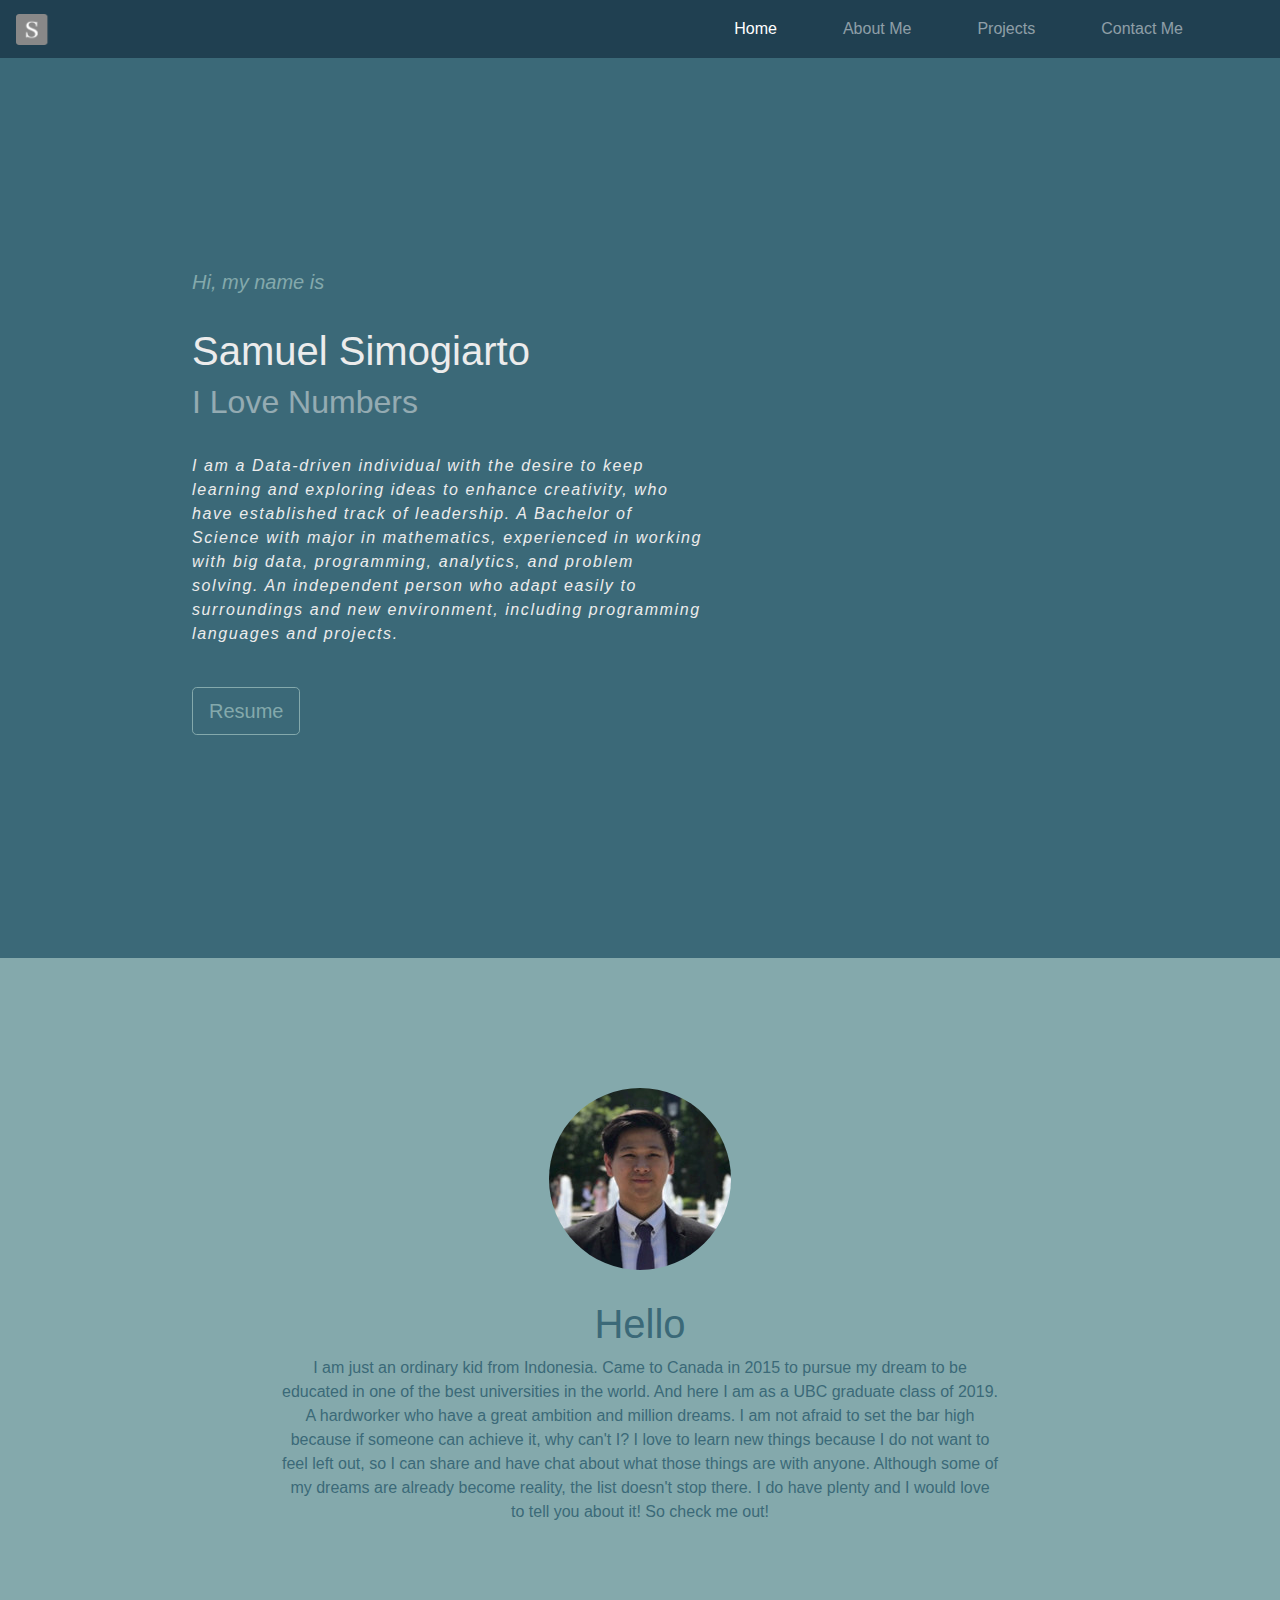
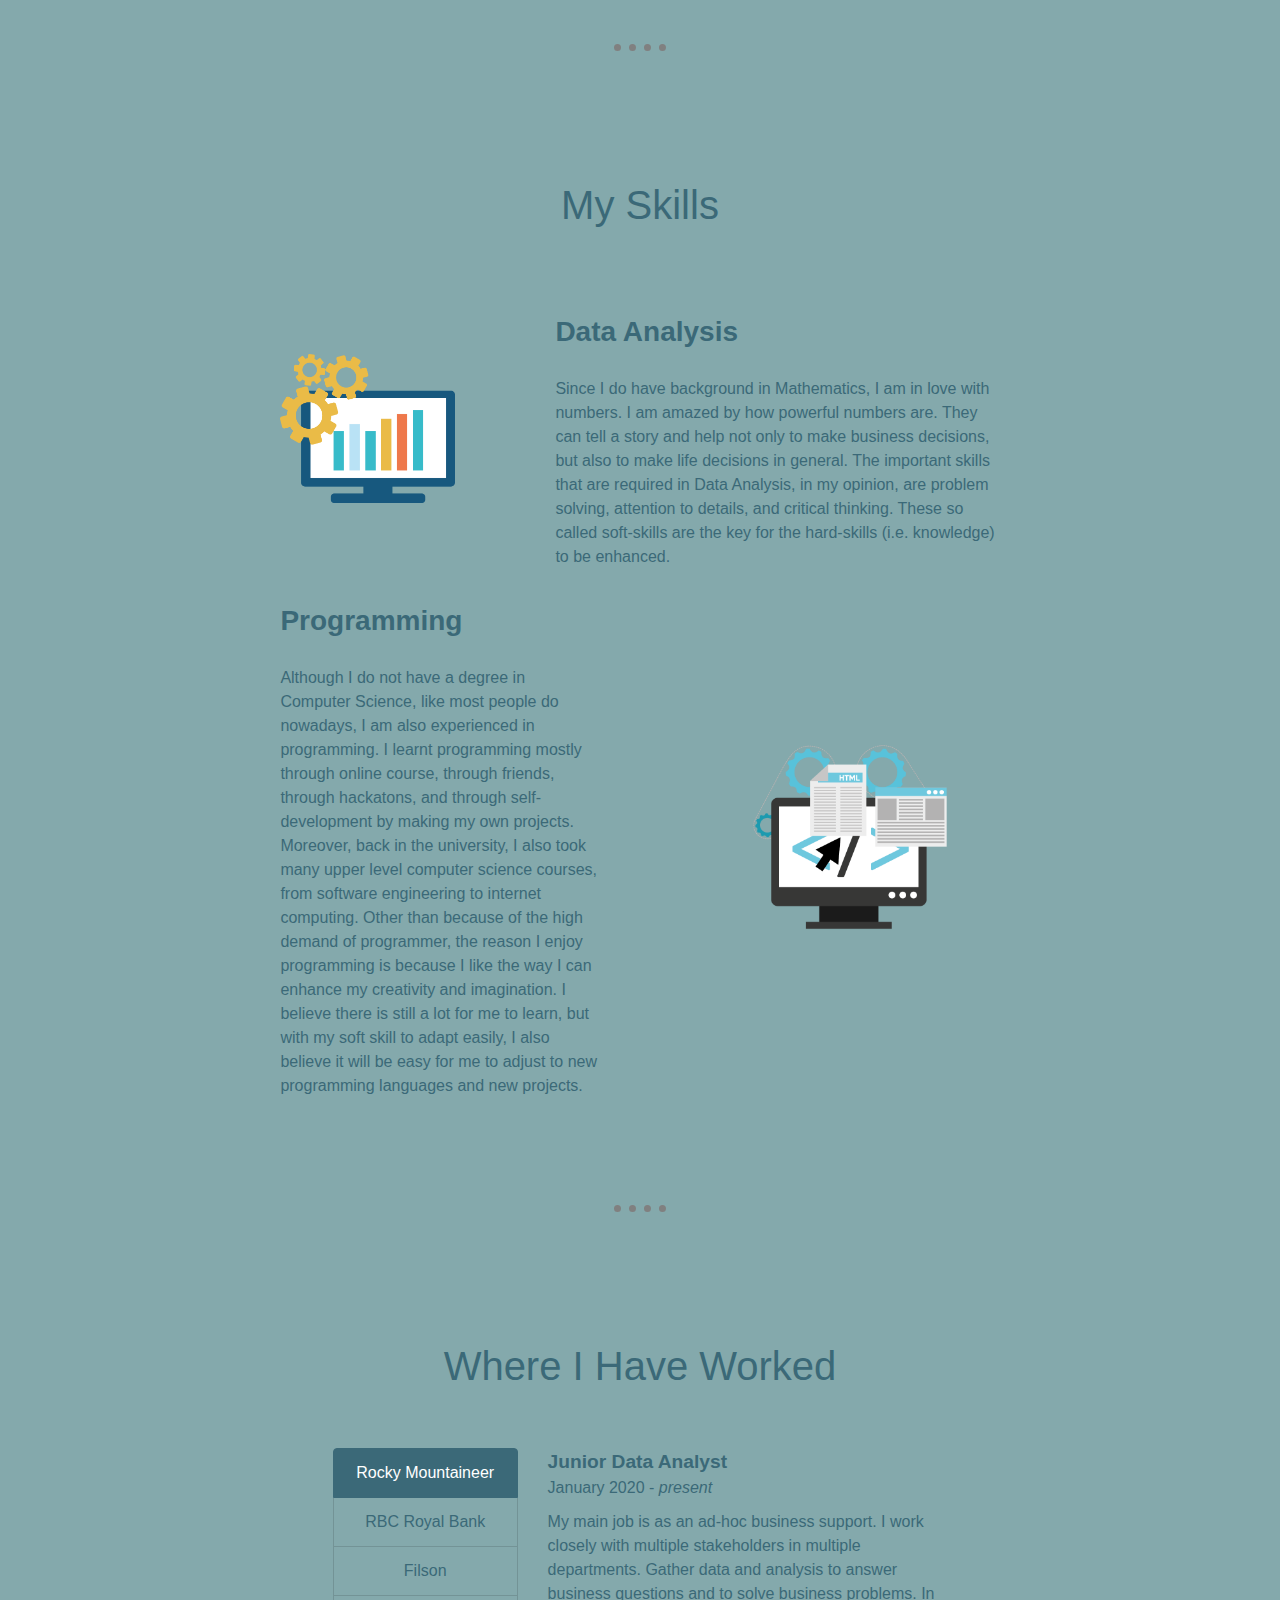
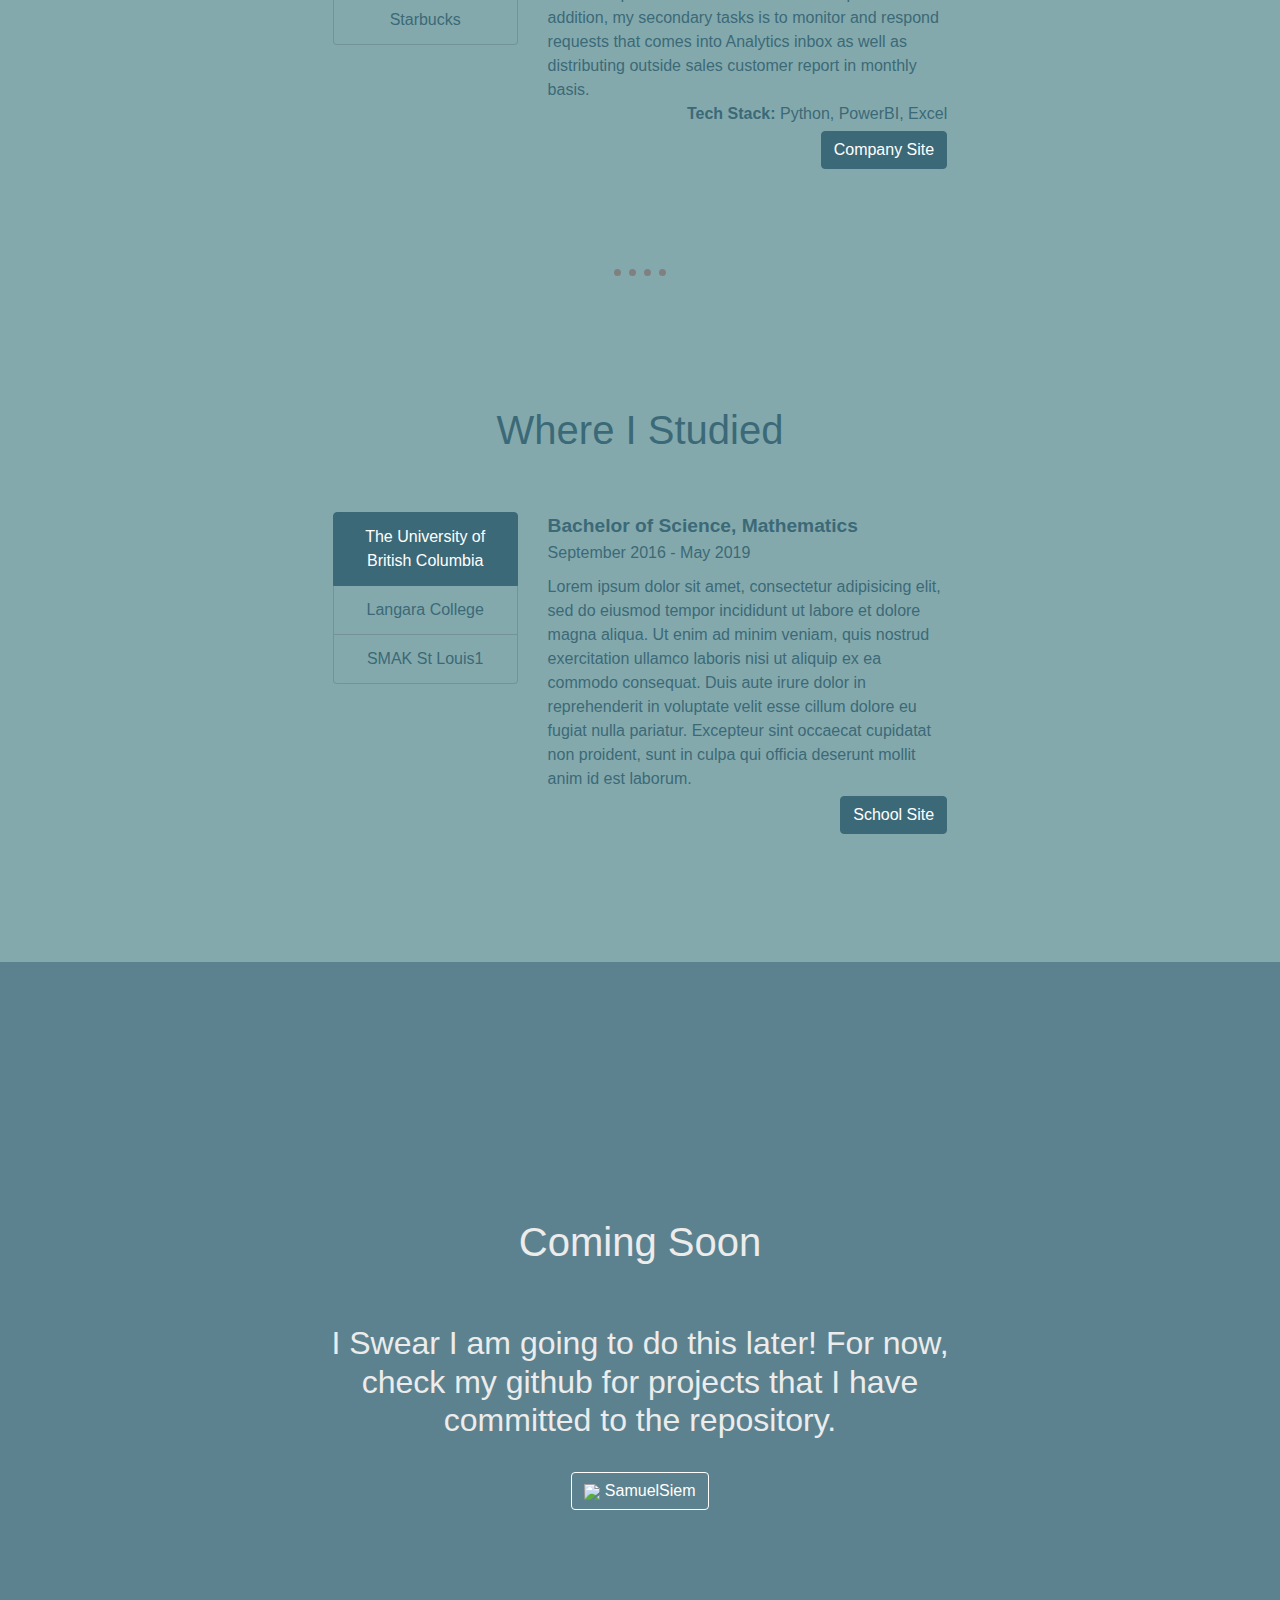
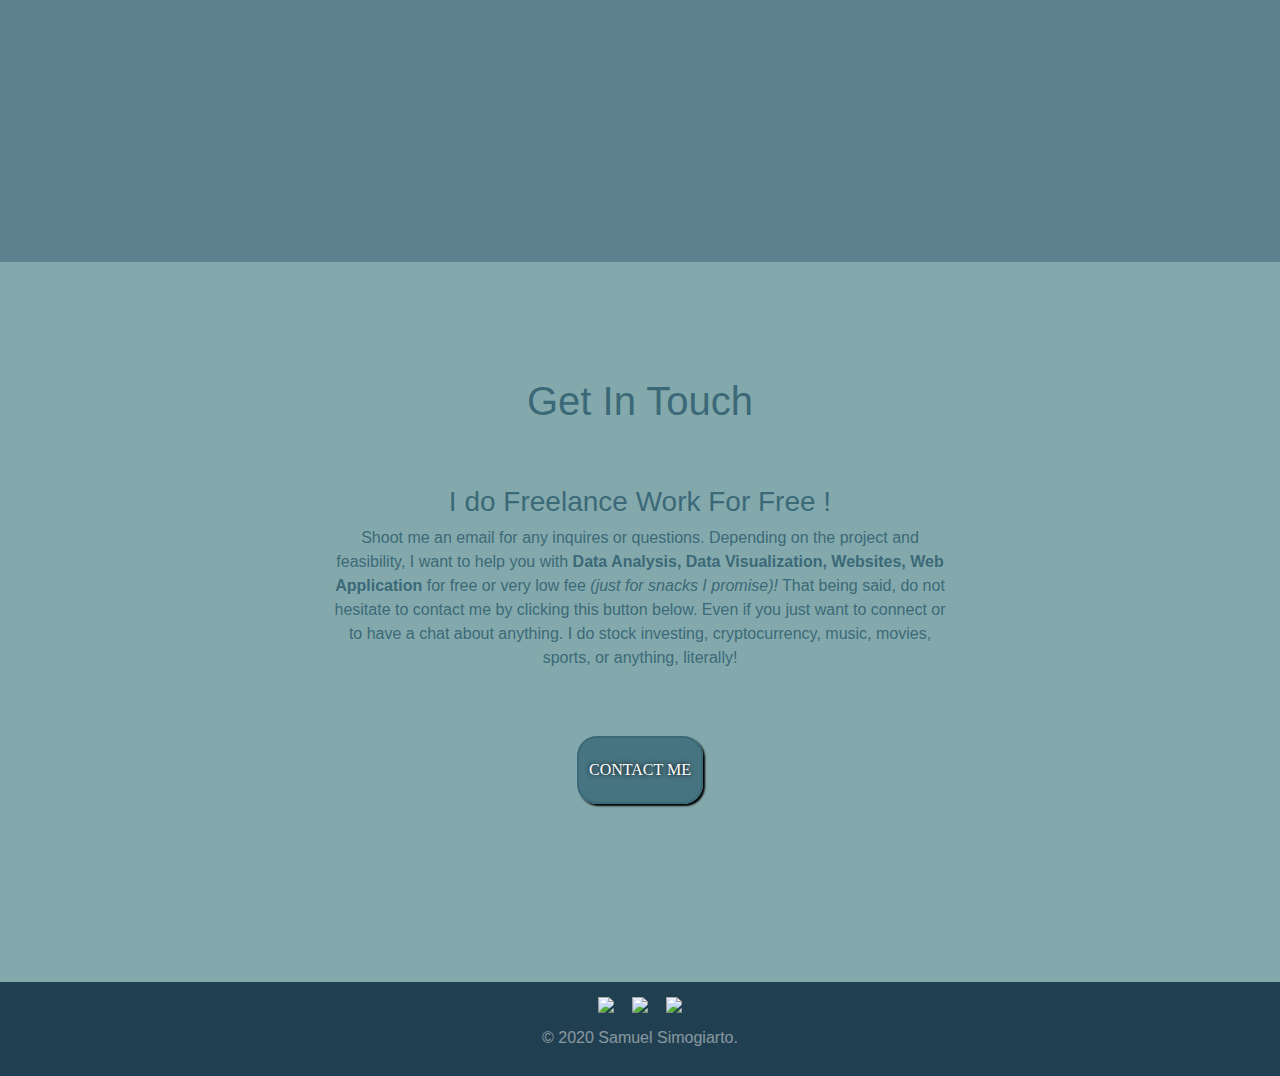
==== index.html @ 20ceb867 "Add files via upload" ====
<!DOCTYPE html>
<html lang="en" dir="ltr">

<head>
  <meta charset="utf-8">
  <title>Samuel Simogiarto</title>
  <link rel="stylesheet" href="https://stackpath.bootstrapcdn.com/bootstrap/4.4.1/css/bootstrap.min.css" integrity="sha384-Vkoo8x4CGsO3+Hhxv8T/Q5PaXtkKtu6ug5TOeNV6gBiFeWPGFN9MuhOf23Q9Ifjh" crossorigin="anonymous">
  <link rel="stylesheet" href="styles.css">

</head>

<body>

  <nav class="nav-custom navbar sticky-top navbar-expand-lg navbar-dark">
    <a class="navbar-brand" href="#">
      <img src="logo-via-logohub.png" width="50" alt="">
    </a>
    <button class="navbar-toggler" type="button" data-toggle="collapse" data-target="#navbarNav" aria-controls="navbarNav" aria-expanded="false" aria-label="Toggle navigation">
      <span class="navbar-toggler-icon"></span>
    </button>
    <div class="directory collapse navbar-collapse" id="navbarNav">
      <ul class="navbar-nav">
        <li class="nav-item active">
          <a class="nav-link" href="#home">Home <span class="sr-only">(current)</span></a>
        </li>
        <li class="nav-item">
          <a class="nav-link" href="#about">About Me</a>
        </li>
        <li class="nav-item">
          <a class="nav-link" href="#project">Projects</a>
        </li>
        <li class="nav-item">
          <a class="nav-link" href="#contact">Contact Me</a>
        </li>
      </ul>
    </div>
  </nav>

  <div class="home-container" id="home">
    <div class="welcome">
      <h5 class="intro">Hi, my name is</h5>
      <h1>Samuel Simogiarto</h1>
      <h2 class="sub-name">I Love Numbers</h2>
      <p class='summary-desc'>I am a Data-driven individual with the desire to keep learning and exploring ideas to enhance creativity, who have established track of leadership. A Bachelor of Science with major in mathematics, experienced in working
        with big data, programming, analytics, and problem solving. An independent person who adapt easily to surroundings and new environment, including programming languages and projects.</p>
      <a href="SamuelResume.pdf" download>
        <button class="btn btn-lg resume" type="button" name="button">Resume</button>
      </a>
    </div>
  </div>

  <div class="about-me" id="about">
    <div class="about-me-desc">
      <img class="profile-pict" src="Samuel Simogiarto.png" alt="profile-picture">
      <h1>Hello</h1>
      <p>I am just an ordinary kid from Indonesia. Came to Canada in 2015 to pursue my dream to be educated in one of the best universities in the world. And here I am as a UBC graduate class of 2019. A hardworker who have a great ambition and
        million dreams. I am not afraid to set the bar high because if someone can achieve it, why can't I? I love to learn new things because I do not want to feel left out, so I can share and have chat about what those things are with anyone. Although some of my dreams are already become reality, the list doesn't stop there. I do have plenty and I would love to tell you about it! So check me out!</p>
    </div>

    <hr>

    <div class="skills">
        <h1 class="skill-title">My Skills</h1>
        <div class="skill-row">
          <table>
            <tbody><tr>
              <td>
                <img class="data-analysis" src="data_analysis.png" alt="data-analysis-icon">
              </td>
              <td>
                <h3>Data Analysis</h3>
                <p class="skill-desc">Since I do have background in Mathematics, I am in love with numbers. I am amazed by how powerful numbers are. They can tell a story and help not only to make business decisions, but also to make life decisions in general. The important skills that are required in Data Analysis, in my opinion, are problem solving, attention to details, and critical thinking. These so called soft-skills are the key for the hard-skills (i.e. knowledge) to be enhanced.</p>
              </td>
            </tr>
          </tbody></table>
        </div>
        <div class="skill-row">
          <table>
            <tbody><tr>
              <td>
                <h3>Programming</h3>
                <p class="skill-desc">Although I do not have a degree in Computer Science, like most people do nowadays, I am also experienced in programming. I learnt programming mostly through online course, through friends, through hackatons, and through self-development by making my own projects. Moreover, back in the university, I also took many upper level computer science courses, from software engineering to internet computing. Other than because of the high demand of programmer, the reason I enjoy programming is because I like the way I can enhance my creativity and imagination. I believe there is still a lot for me to learn, but with my soft skill to adapt easily, I also believe it will be easy for me to adjust to new programming languages and new projects.</p>
              </td>
              <td>
                <img class="programming" src="programming.png" alt="programming-picture">
              </td>
            </tr>
          </tbody></table>
        </div>
      </div>


    <hr>

    <!-- work -->
    <h1 class="skill-title">Where I Have Worked</h1>
    <div class="row row-work">
      <div class="col-4">
        <div class="list-group" id="list-tab" role="tablist">
          <a class="list-bg list-group-item list-group-item-action active" id="list-home-list" data-toggle="list" href="#list-home" role="tab" aria-controls="home">Rocky Mountaineer</a>
          <a class="list-bg list-group-item list-group-item-action" id="list-profile-list" data-toggle="list" href="#list-profile" role="tab" aria-controls="profile">RBC Royal Bank</a>
          <a class="list-bg list-group-item list-group-item-action" id="list-messages-list" data-toggle="list" href="#list-messages" role="tab" aria-controls="messages">Filson</a>
          <a class="list-bg list-group-item list-group-item-action" id="list-settings-list" data-toggle="list" href="#list-settings" role="tab" aria-controls="settings">Starbucks</a>
        </div>
      </div>
      <div class="col-8">
        <div class="tab-content" id="nav-tabContent">
          <div class="tab-pane fade show active" id="list-home" role="tabpanel" aria-labelledby="list-home-list">
            <p class="job-title">Junior Data Analyst</p>
            <p class="time">January 2020 - <em>present</em></p>
            <p class="job-desc">My main job is as an ad-hoc business support. I work closely with multiple stakeholders in multiple departments. Gather data and analysis to answer business questions and to solve business problems. In addition, my secondary tasks is
              to monitor and respond requests that comes into Analytics inbox as well as distributing outside sales customer report in monthly basis.</p>
            <p class="tech tech-work"><strong>Tech Stack:</strong> Python, PowerBI, Excel
              <br>
              <a href="https://www.rockymountaineer.com"> <button class="btn btn-info" type="button" name="button">Company Site</button> </a>
            </p>
          </div>
          <div class="tab-pane fade" id="list-profile" role="tabpanel" aria-labelledby="list-profile-list">
            <p class="job-title">Personal & Commercial Banking Cards Advisor</p>
            <p class="time">September 2019 - January 2020</p>
            <p class="job-desc">As a first point of contact, give an amazing customer service and a become a critical thinking problem solver. While maintaining AHT (Average Handling Time), assist clients prioritizing <em>5 RBC Core Values</em> in order to increase
              LTR (Likely To Recommend) above target.</p>
            <p class="tech tech-work"><strong>Tech Stack:</strong> Excel, Sales Platform, CCSA
              <br>
              <a href="https://www.rbc.com"> <button class="btn btn-info" type="button" name="button">Company Site</button> </a>
            </p>
          </div>
          <div class="tab-pane fade" id="list-messages" role="tabpanel" aria-labelledby="list-messages-list">
            <p class="job-title">Sales Associate</p>
            <p class="time">January 2018 - April 2020</p>
            <p class="job-desc">As a part-time, responsible to provide customer service to every guests that come to the store that is located in the heart of Gastown. Pro-actively introduce the brand and telling story regarding the history while taking sales, handling cashier, and maintaining the look of store's floor & inventory. Using <em>Salesforce</em> to maintain relationship with the guests in more personal matter and submit cases and requests.</p>
            <p class="tech tech-work"><strong>Tech Stack:</strong> Salesforce, Vend
              <br>
              <a href="https://www.filson.com"> <button class="btn btn-info" type="button" name="button">Company Site</button> </a>
            </p>
          </div>
          <div class="tab-pane fade" id="list-settings" role="tabpanel" aria-labelledby="list-settings-list">
            <p class="job-title">Barista</p>
            <p class="time">June 2016 - April 2017</p>
            <p class="job-desc">Located in a busy district near Vancouver General Hospital, this starbucks location is one of the busiest Starbucks in the city. I was offered a supervisor position after only 3 months in the job as a part-time barista. However, due to the schedule that do no align with my school's timetable, I had to turn down the offer. The main takeaway is to be able to multitask and work under durress. As well as providing the best customer experience and maintain relationship to regular customers.</p>
            <p class="tech tech-work">
              <a href="https://www.starbucks.ca"> <button class="btn btn-info" type="button" name="button">Company Site</button> </a>
            </p>
          </div>
        </div>
      </div>
    </div>

    <hr>

    <!-- school -->
    <h1 class="skill-title">Where I Studied</h1>
    <div class="row row-work">
      <div class="col-4">
        <div class="list-group" id="list-tab2" role="tablist">
          <a class="list-bg list-group-item list-group-item-action active" id="list-home-list2" data-toggle="list" href="#list-home2" role="tab" aria-controls="home">The University of British Columbia</a>
          <a class="list-bg list-group-item list-group-item-action" id="list-profile-list" data-toggle="list" href="#list-profile2" role="tab" aria-controls="profile">Langara College</a>
          <a class="list-bg list-group-item list-group-item-action" id="list-settings-list" data-toggle="list" href="#list-settings2" role="tab" aria-controls="settings">SMAK St Louis1</a>
        </div>
      </div>
      <div class="col-8">
        <div class="tab-content" id="nav-tabContent2">
          <div class="tab-pane fade show active" id="list-home2" role="tabpanel" aria-labelledby="list-home-list">
            <p class="job-title">Bachelor of Science, Mathematics</p>
            <p class="time">September 2016 - May 2019</p>
            <p class="job-desc">Lorem ipsum dolor sit amet, consectetur adipisicing elit, sed do eiusmod tempor incididunt ut labore et dolore magna aliqua. Ut enim ad minim veniam, quis nostrud exercitation ullamco laboris nisi ut aliquip ex ea commodo consequat. Duis aute irure dolor in reprehenderit in voluptate velit esse cillum dolore eu fugiat nulla pariatur. Excepteur sint occaecat cupidatat non proident, sunt in culpa qui officia deserunt mollit anim id est laborum.</p>
            <p class="tech tech-work">
              <a href="https://www.ubc.ca"> <button class="btn btn-info" type="button" name="button">School Site</button> </a>
            </p>
          </div>
          <div class="tab-pane fade" id="list-profile2" role="tabpanel" aria-labelledby="list-profile-list">
            <p class="job-title">Associate of Science Program</p>
            <p class="time">August 2015 - August 2016</p>
            <p class="job-desc">Lorem ipsum dolor sit amet, consectetur adipisicing elit, sed do eiusmod tempor incididunt ut labore et dolore magna aliqua. Ut enim ad minim veniam, quis nostrud exercitation ullamco laboris nisi ut aliquip ex ea commodo consequat. Duis aute irure dolor in reprehenderit in voluptate velit esse cillum dolore eu fugiat nulla pariatur. Excepteur sint occaecat cupidatat non proident, sunt in culpa qui officia deserunt mollit anim id est laborum.</p>
            <p class="tech tech-work">
              <a href="https://www.langara.ca"> <button class="btn btn-info" type="button" name="button">School Site</button> </a>
            </p>
          </div>
          <div class="tab-pane fade" id="list-settings2" role="tabpanel" aria-labelledby="list-settings-list">
            <p class="job-title">High School Diploma</p>
            <p class="time">July 2012 - May 2015</p>
            <p class="job-desc">Lorem ipsum dolor sit amet, consectetur adipisicing elit, sed do eiusmod tempor incididunt ut labore et dolore magna aliqua. Ut enim ad minim veniam, quis nostrud exercitation ullamco laboris nisi ut aliquip ex ea commodo consequat. Duis aute irure dolor in reprehenderit in voluptate velit esse cillum dolore eu fugiat nulla pariatur. Excepteur sint occaecat cupidatat non proident, sunt in culpa qui officia deserunt mollit anim id est laborum.</p>
            <p class="tech tech-work">
              <a href="https://smakstlouis1sby.sch.id/"> <button class="btn btn-info" type="button" name="button">School Site</button> </a>
            </p>
          </div>
        </div>
      </div>
    </div>
  </div>

  <div class="project" id="project">
    <div class="excuse">
      <h1>Coming Soon</h1>
      <h2>I Swear I am going to do this later! For now, check my github for projects that I have committed to the repository.</h2>
      <a href="https://www.github.com/SamuelSiem"><button class="btn btn-large resume"><img src="https://img.icons8.com/doodle/48/000000/github--v1.png" /> SamuelSiem</button></a>
    </div>
  </div>

  <div class="contact" id="contact">
    <h1>Get In Touch</h1>
    <h3>I do Freelance Work For Free !</h3>
    <p>Shoot me an email for any inquires or questions. Depending on the project and feasibility, I want to help you with <strong>Data Analysis, Data Visualization, Websites, Web Application</strong> for free or very low fee <em>(just for snacks I promise)!</em> That being said, do not hesitate to contact me by clicking this button below. Even if you just want to connect or to have a chat about anything. I do stock investing, cryptocurrency, music, movies, sports, or anything, literally!</p>
    <a href="mailto:samuelsimogiarto@icloud.com">CONTACT ME</a>
  </div>

  <div class="bottom-container">
    <a class="footer-link" href="https://www.linkedin.com/in/SamuelSimogiarto"><img src="https://img.icons8.com/doodle/48/000000/linkedin-circled.png" /></a>
    <a class="footer-link" href="https://github.com/SamuelSiem"><img src="https://img.icons8.com/doodle/48/000000/github--v1.png" /></a>
    <a class="footer-link" href="https://www.facebook.com/Samuel.Simogiarto.11"><img src="https://img.icons8.com/doodle/48/000000/facebook-new.png" /></a>

    <p class="copyright">© 2020 Samuel Simogiarto.</p>
  </div>

  <script src="https://code.jquery.com/jquery-3.2.1.min.js"></script>
  <script type="text/javascript" src="nav.js"></script>
  <script src="https://cdn.jsdelivr.net/npm/popper.js@1.16.0/dist/umd/popper.min.js" integrity="sha384-Q6E9RHvbIyZFJoft+2mJbHaEWldlvI9IOYy5n3zV9zzTtmI3UksdQRVvoxMfooAo" crossorigin="anonymous"></script>
  <script src="https://stackpath.bootstrapcdn.com/bootstrap/4.4.1/js/bootstrap.min.js" integrity="sha384-wfSDF2E50Y2D1uUdj0O3uMBJnjuUD4Ih7YwaYd1iqfktj0Uod8GCExl3Og8ifwB6" crossorigin="anonymous"></script>

</body>


</html>
---- styles.css ----
h1, h2, h3, h4, h5, p {
  color: #ececec;
}

td {
  text-align: left;
  padding: 0 50px 0 50px;
}

hr {
    border-color: grey;
    border-style: none;
    border-top-style: dotted;
    border-width: 7px;
    width: 5%;
    margin: 100px auto;
}

.home-container {
  background-color: #3b6978;
  width: 100vw;
  height: 100vh;
}

.nav-custom {
  background-color: #204051;
  width: 100vw;
}

.directory {
  position: absolute;
  right: 5%;
}

.nav-item {
  padding: 0 25px;
}

.welcome {
  text-align: left;
  width: 40%;
  position: absolute;
  left: 15%;
  top: 30%;
}

.sub-name {
  opacity: 50%;
}

.summary-desc {
  padding-top: 25px;
  font-style: italic;
  letter-spacing: 0.1rem;
}

.intro {
  padding-bottom: 25px;
  font-style: italic;
  color: #84a9ac;
}

.resume {
  margin-top: 25px;
  color: #84a9ac;
  background-color: transparent;
  background-image: none;
  border-color: #84a9ac;
}

.resume:hover {
  background-color: #84a9ac;
  color: #3b6978;
}

/* about me section */
.about-me {
  background-color: #84a9ac;
  width: 100vw;
  text-align: center;
  padding: 10%;
  padding-top: 100px;
  color: #3b6978;
}

.about-me h1 {
  padding-top: 30px;
  color: #3b6978;
}


.about-me h4 {
  padding-bottom: 30px;
  color: #3b6978;
  text-decoration: underline;
}

.about-me p {
  color: #3b6978;
  width: 70%;
  margin: 0 auto;
}

.about-me-desc {
  padding-top: 30px;
  padding-bottom: 20px;
}

.about-me .job-desc{
  width: 100%;
}

/* skills */

.about-me .skills {
    margin: 50px auto;
}

.about-me .skills h3{
  color:#3b6978;
  display:block;
  margin-block-start: 1em;
    margin-block-end: 1em;
    margin-inline-start: 0px;
    margin-inline-end: 0px;
    font-weight: bold;
}

.about-me .skill-title{
  padding-bottom: 50px;
}

.about-me .skill-row {
    display: inline-block;
    margin: 0 10% 0 10%;
}

.about-me .skill-desc {
    text-align: left;
    padding: 0;
    width: 100%;
    color: #3b6978;
}

.data-analysis {
    width: 175px;
    display: inline-block;
}

.programming {
    width: 300px;
    display: inline-block;
}

/* experiences */

.row-work {
  text-align: left;
  padding-left: 20%;
  padding-right: 20%;
}

.list-bg {
  background-color: transparent;
  color: #3b6978;
  text-align: center;
}

.list-bg:hover {
  background-color: #cae8d5;
  color: #3b6978;
}

.list-group-item.active {
  color: white;
  background-color: #3b6978;
  border-color: #3b6978;
}

.tab-pane {
  color: #3b6978;
}

.about-me .time {
  font-weight: 500;
  margin-bottom: 10px;
    width: 100%;
}

.about-me .job-title{
  font-size: 1.2rem;
  font-weight: 900;
  margin-bottom: 0;
  width: 100%;
}

.about-me .tech-work {
  text-align: right;
  line-height: 1.5rem;
  width: 100%;
}


.about-me .tech button {
  color: white;
  background-color: #3b6978;
  border-color: #3b6978;
  margin-top: 5px;
}

/* projects section */
.project {
  height: 100vh;
  width: 100vw;
  background-color: #3b6978d4;
  text-align: center;
}

.excuse{
  padding-top:20%;
  width: 50%;
  margin: auto;
}

.excuse h1{
  padding-bottom: 50px;
}

.excuse button{
  color: white;
  border-color:white;
}

.excuse button:hover{
  border-color: #84a9ac;
}

/* contact-me */
.contact {
  background-color: #84a9ac;
  width: 100vw;
  height: 80vh;
  text-align: center;
  padding: 9% 10% 10% 10%;
  margin: auto;
}

.contact h1 {
  color: #3b6978;
  padding-bottom: 5%;
}

.contact h3 {
  color: #3b6978;
}

.contact p {
  color: #3b6978;
  padding-left: 20%;
  padding-right: 20%;
}

.contact a {
  background: #3b6978d4;
  border-radius: 20px;
  color: #FFFFFF;
  font-family: 'Press Start 2P', cursive;
  padding: 20px 10px 20px 10px;
  box-shadow: 2px 2px 2px 0 #000000;
  text-shadow: 0 0 5px #000000;
  border: solid #3b6978 2px;
  text-decoration: none;
  display: inline-block;
  cursor: pointer;
  text-align: center;
  margin-top: 50px;
}

.contact a:hover {
  border: solid #204051 1px;
  background: #204051;
  border-radius: 20px;
  text-decoration: none;
  color: white;
}

/* footer */
.bottom-container {
  background-color: #204051;
  padding-top: 10px;
  padding-bottom: 10px;
  text-align: center;
  width: 100vw;
}

.footer-link {
  margin: 0 7px;
}

.copyright{
  padding-top: 10px;
  opacity: 50%;
}
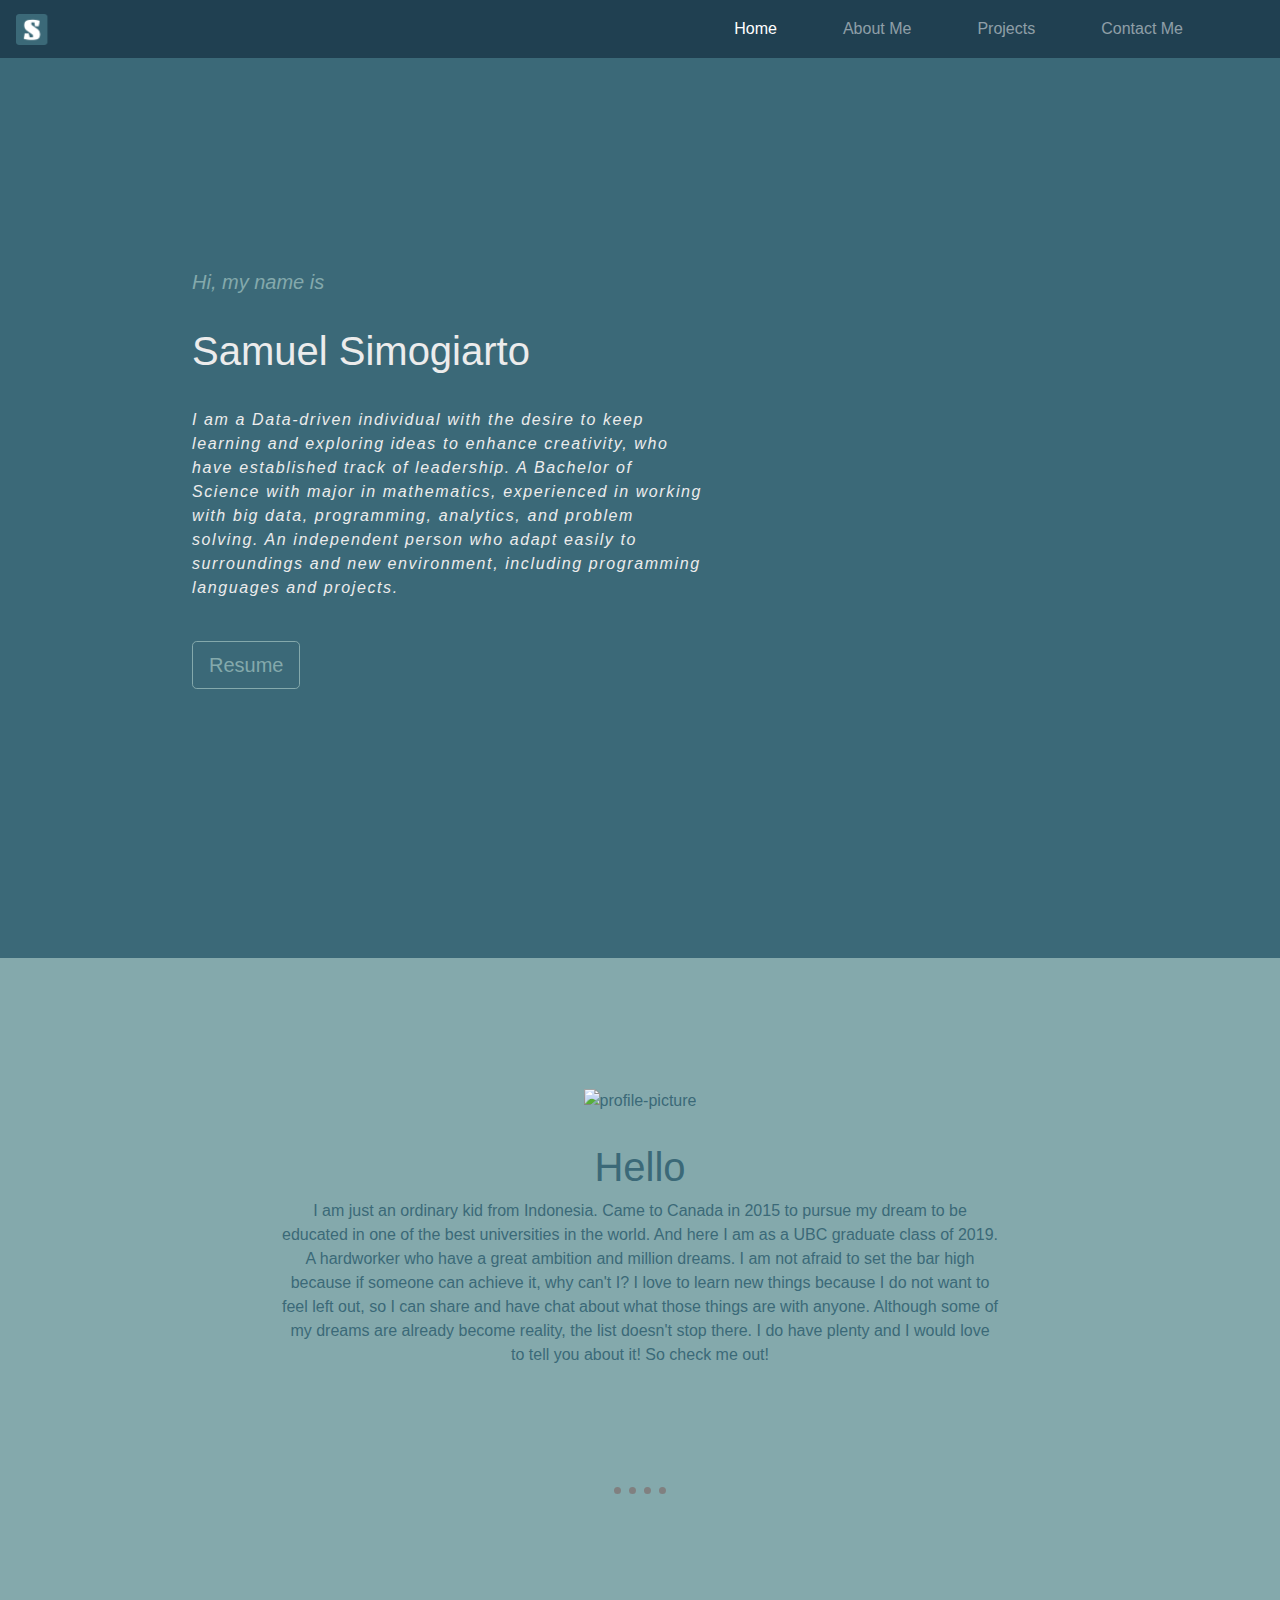
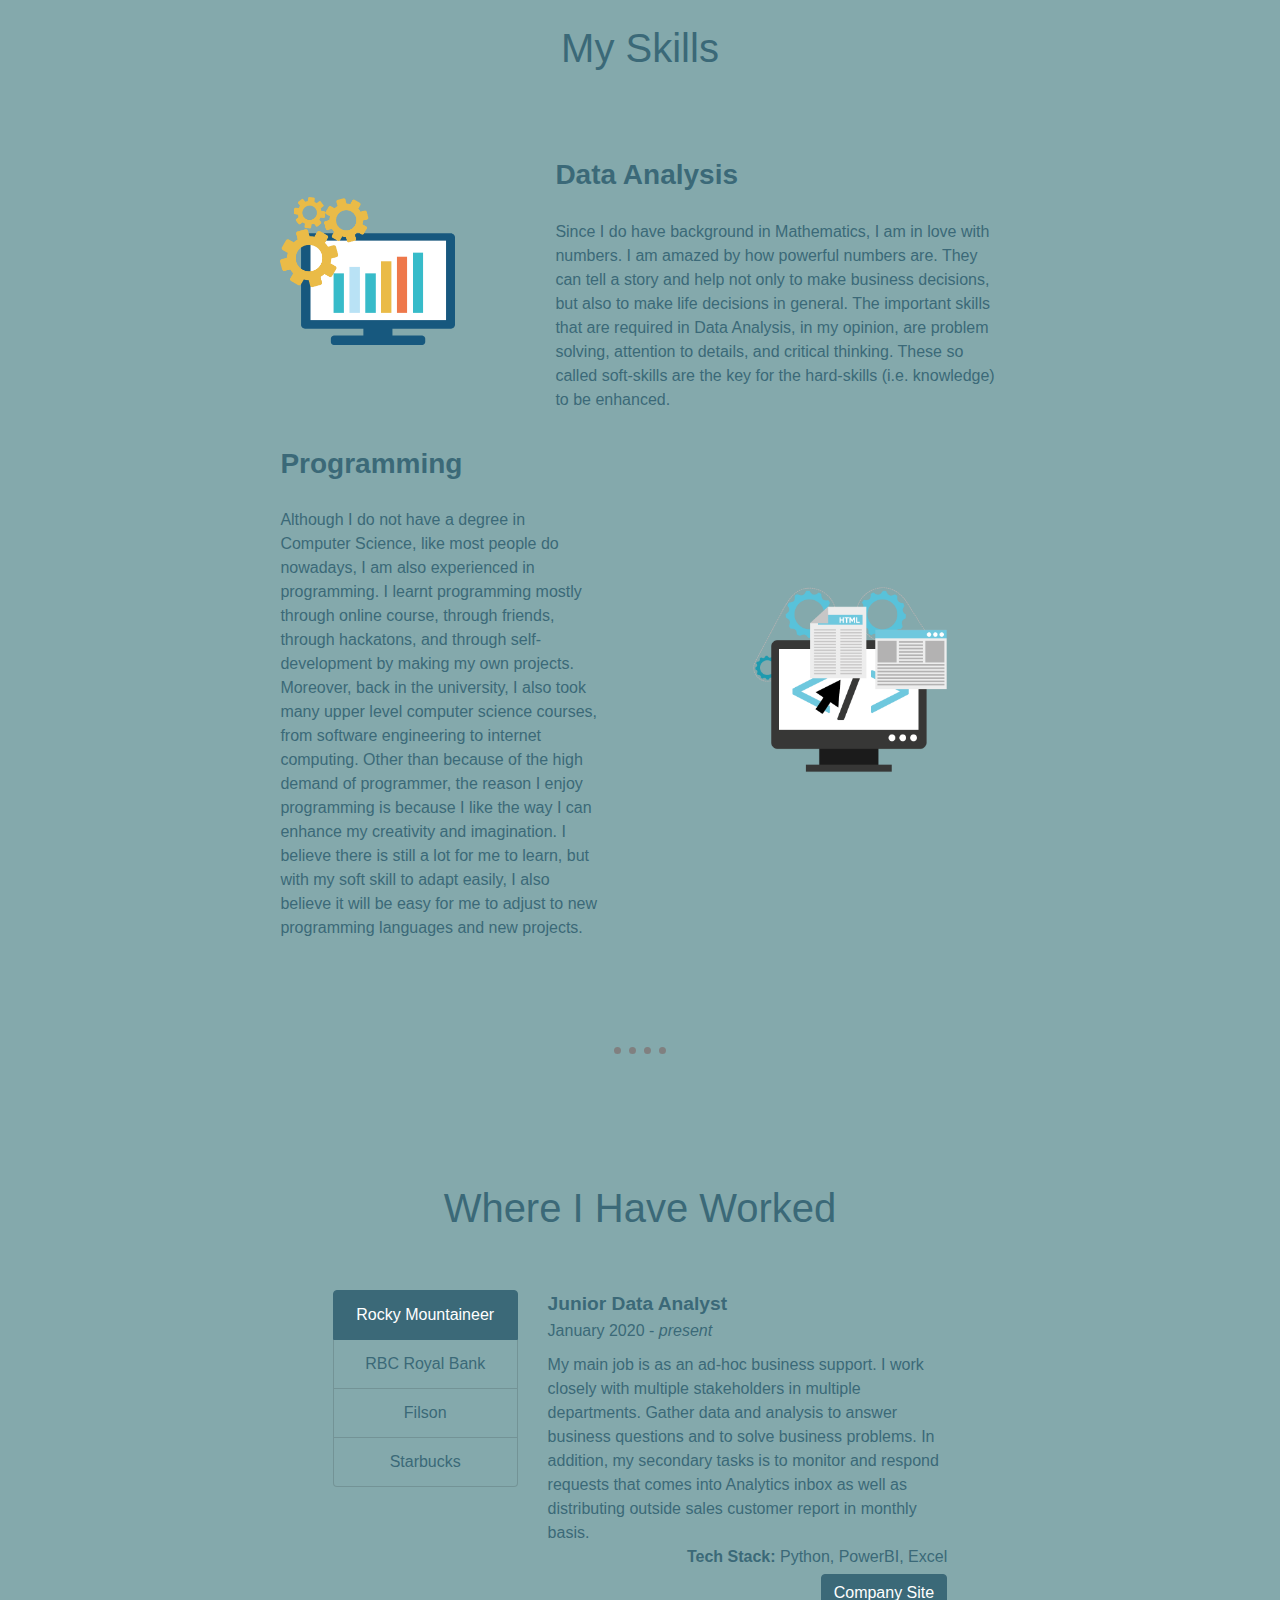
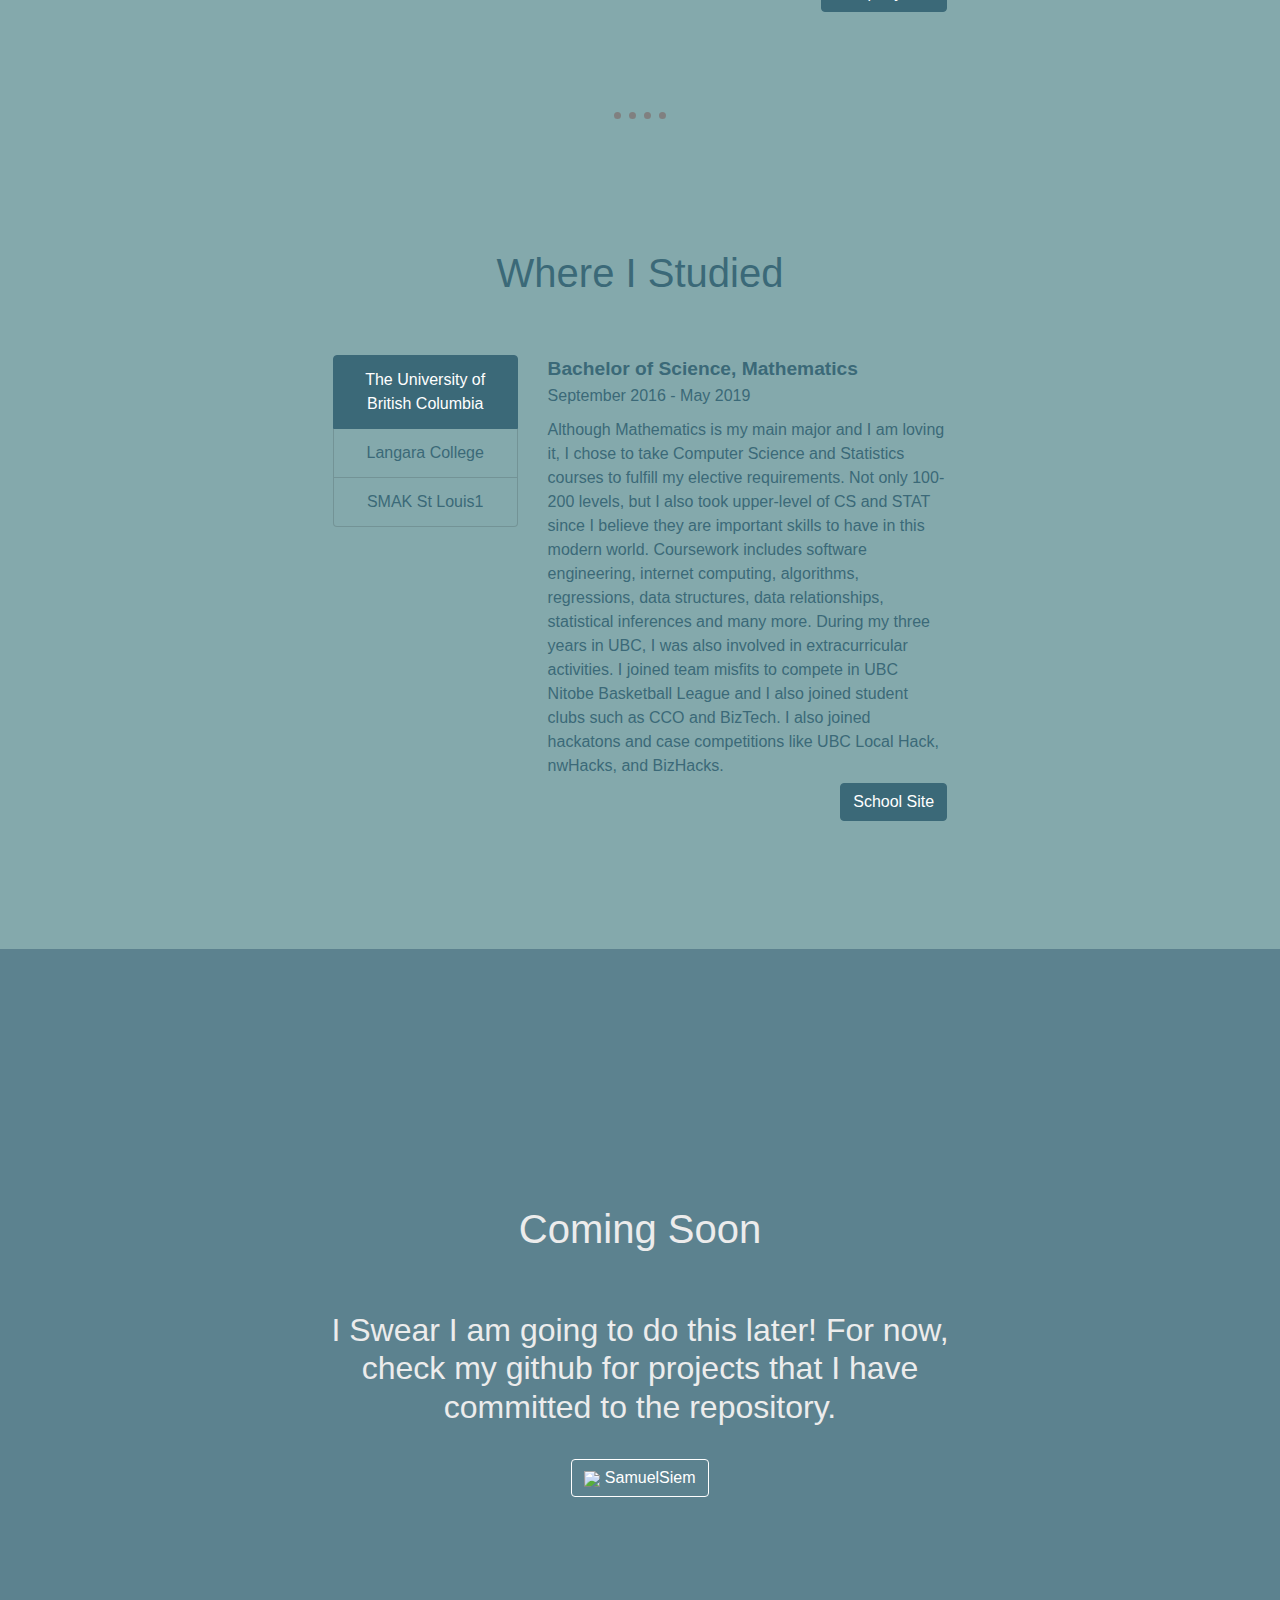
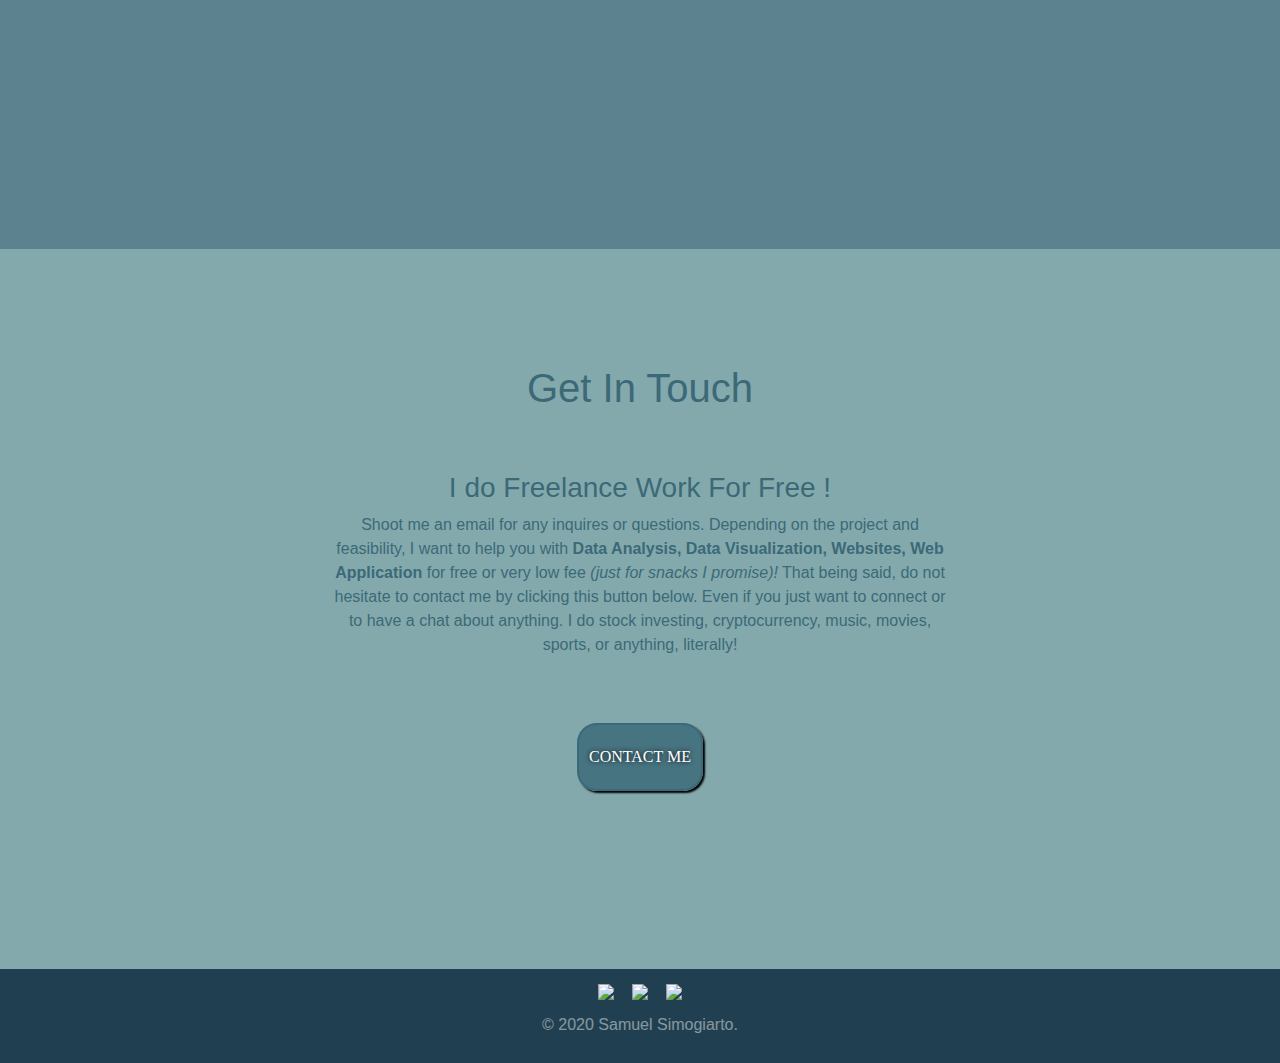
==== commit be289f3f: "update school desc, image, font" ====
--- a/index.html
+++ b/index.html
@@ -5,6 +5,7 @@
   <meta charset="utf-8">
   <title>Samuel Simogiarto</title>
   <link rel="stylesheet" href="https://stackpath.bootstrapcdn.com/bootstrap/4.4.1/css/bootstrap.min.css" integrity="sha384-Vkoo8x4CGsO3+Hhxv8T/Q5PaXtkKtu6ug5TOeNV6gBiFeWPGFN9MuhOf23Q9Ifjh" crossorigin="anonymous">
+  <link href="https://fonts.googleapis.com/css?family=Oleo+Script&display=swap" rel="stylesheet">
   <link rel="stylesheet" href="styles.css">
 
 </head>
@@ -40,7 +41,7 @@
     <div class="welcome">
       <h5 class="intro">Hi, my name is</h5>
       <h1>Samuel Simogiarto</h1>
-      <h2 class="sub-name">I Love Numbers</h2>
+      <!-- <h2 class="sub-name">I Love Numbers</h2> -->
       <p class='summary-desc'>I am a Data-driven individual with the desire to keep learning and exploring ideas to enhance creativity, who have established track of leadership. A Bachelor of Science with major in mathematics, experienced in working
         with big data, programming, analytics, and problem solving. An independent person who adapt easily to surroundings and new environment, including programming languages and projects.</p>
       <a href="SamuelResume.pdf" download>
@@ -51,7 +52,7 @@
 
   <div class="about-me" id="about">
     <div class="about-me-desc">
-      <img class="profile-pict" src="Samuel Simogiarto.png" alt="profile-picture">
+      <img class="profile-pict" src="Samuel_Simogiarto.png" width=20% alt="profile-picture">
       <h1>Hello</h1>
       <p>I am just an ordinary kid from Indonesia. Came to Canada in 2015 to pursue my dream to be educated in one of the best universities in the world. And here I am as a UBC graduate class of 2019. A hardworker who have a great ambition and
         million dreams. I am not afraid to set the bar high because if someone can achieve it, why can't I? I love to learn new things because I do not want to feel left out, so I can share and have chat about what those things are with anyone. Although some of my dreams are already become reality, the list doesn't stop there. I do have plenty and I would love to tell you about it! So check me out!</p>
@@ -163,7 +164,7 @@
           <div class="tab-pane fade show active" id="list-home2" role="tabpanel" aria-labelledby="list-home-list">
             <p class="job-title">Bachelor of Science, Mathematics</p>
             <p class="time">September 2016 - May 2019</p>
-            <p class="job-desc">Lorem ipsum dolor sit amet, consectetur adipisicing elit, sed do eiusmod tempor incididunt ut labore et dolore magna aliqua. Ut enim ad minim veniam, quis nostrud exercitation ullamco laboris nisi ut aliquip ex ea commodo consequat. Duis aute irure dolor in reprehenderit in voluptate velit esse cillum dolore eu fugiat nulla pariatur. Excepteur sint occaecat cupidatat non proident, sunt in culpa qui officia deserunt mollit anim id est laborum.</p>
+            <p class="job-desc">Although Mathematics is my main major and I am loving it, I chose to take Computer Science and Statistics courses to fulfill my elective requirements. Not only 100-200 levels, but I also took upper-level of CS and STAT since I believe they are important skills to have in this modern world. Coursework includes software engineering, internet computing, algorithms, regressions, data structures, data relationships, statistical inferences and many more. During my three years in UBC, I was also involved in extracurricular activities. I joined team misfits to compete in UBC Nitobe Basketball League and I also joined student clubs such as CCO and BizTech. I also joined hackatons and case competitions like UBC Local Hack, nwHacks, and BizHacks.</p>
             <p class="tech tech-work">
               <a href="https://www.ubc.ca"> <button class="btn btn-info" type="button" name="button">School Site</button> </a>
             </p>
@@ -171,7 +172,7 @@
           <div class="tab-pane fade" id="list-profile2" role="tabpanel" aria-labelledby="list-profile-list">
             <p class="job-title">Associate of Science Program</p>
             <p class="time">August 2015 - August 2016</p>
-            <p class="job-desc">Lorem ipsum dolor sit amet, consectetur adipisicing elit, sed do eiusmod tempor incididunt ut labore et dolore magna aliqua. Ut enim ad minim veniam, quis nostrud exercitation ullamco laboris nisi ut aliquip ex ea commodo consequat. Duis aute irure dolor in reprehenderit in voluptate velit esse cillum dolore eu fugiat nulla pariatur. Excepteur sint occaecat cupidatat non proident, sunt in culpa qui officia deserunt mollit anim id est laborum.</p>
+            <p class="job-desc">I attended three terms in Langara College. In these three terms, I have succeed to complete four Physics courses, four Mathematics courses, and One Computer Science course, along with three other electives. The reason I took core courses was because I was really determined to be transferred to UBC as soon as possible in the engineering program. However, since along the way I pick my interest in Math and Computer Science, I decided to drop my engineering and chose to be a Math major instead. During my 1 year in Langara College, I was active to join basketball intramurals and was a member of the Indonesian Assosication club.</p>
             <p class="tech tech-work">
               <a href="https://www.langara.ca"> <button class="btn btn-info" type="button" name="button">School Site</button> </a>
             </p>
@@ -179,7 +180,7 @@
           <div class="tab-pane fade" id="list-settings2" role="tabpanel" aria-labelledby="list-settings-list">
             <p class="job-title">High School Diploma</p>
             <p class="time">July 2012 - May 2015</p>
-            <p class="job-desc">Lorem ipsum dolor sit amet, consectetur adipisicing elit, sed do eiusmod tempor incididunt ut labore et dolore magna aliqua. Ut enim ad minim veniam, quis nostrud exercitation ullamco laboris nisi ut aliquip ex ea commodo consequat. Duis aute irure dolor in reprehenderit in voluptate velit esse cillum dolore eu fugiat nulla pariatur. Excepteur sint occaecat cupidatat non proident, sunt in culpa qui officia deserunt mollit anim id est laborum.</p>
+            <p class="job-desc">My high school is one of the best high schools in Indonesia. During high school, I was involved in many activities. I was in the basketball varsity team, I was in the student orientation council, and I joined multiple academic competitions. I am also one of the 20 people who were chosen to represent the school to participate in the student exchange program to Taiwan.</p>
             <p class="tech tech-work">
               <a href="https://smakstlouis1sby.sch.id/"> <button class="btn btn-info" type="button" name="button">School Site</button> </a>
             </p>
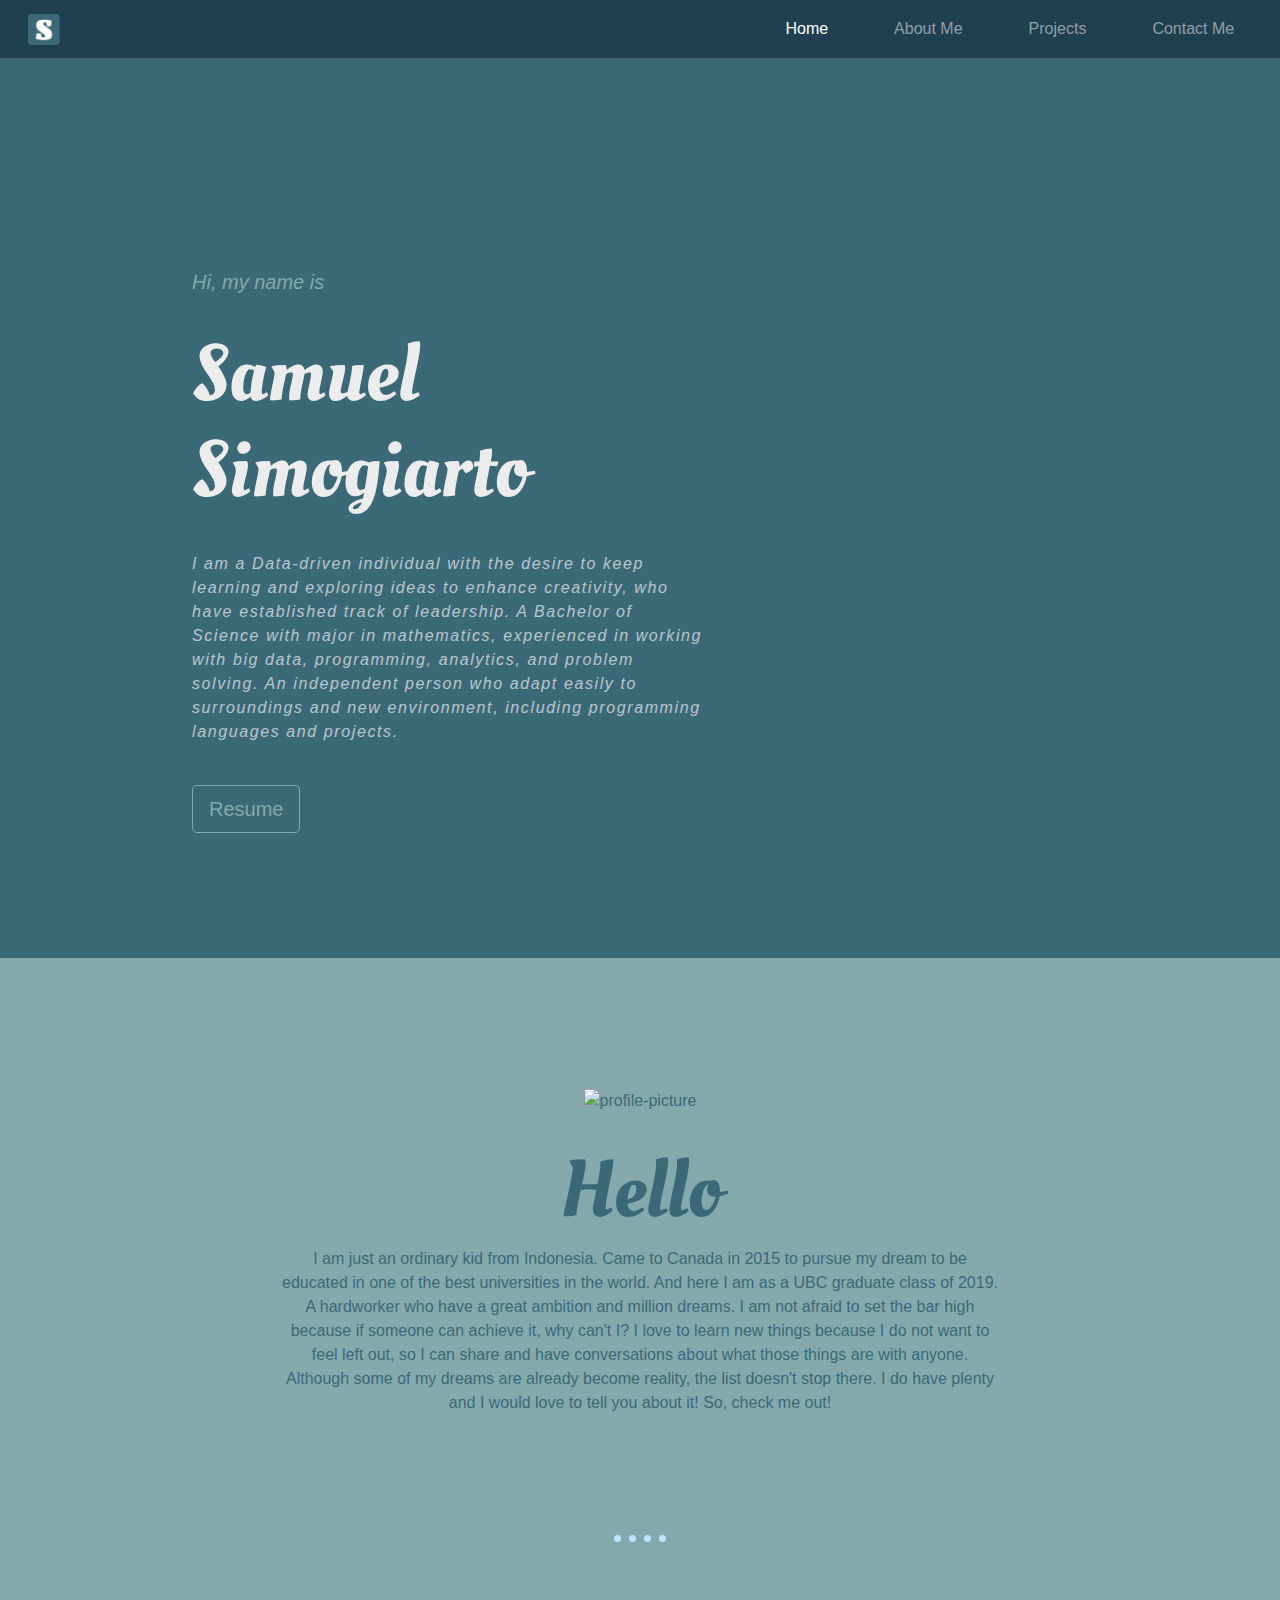
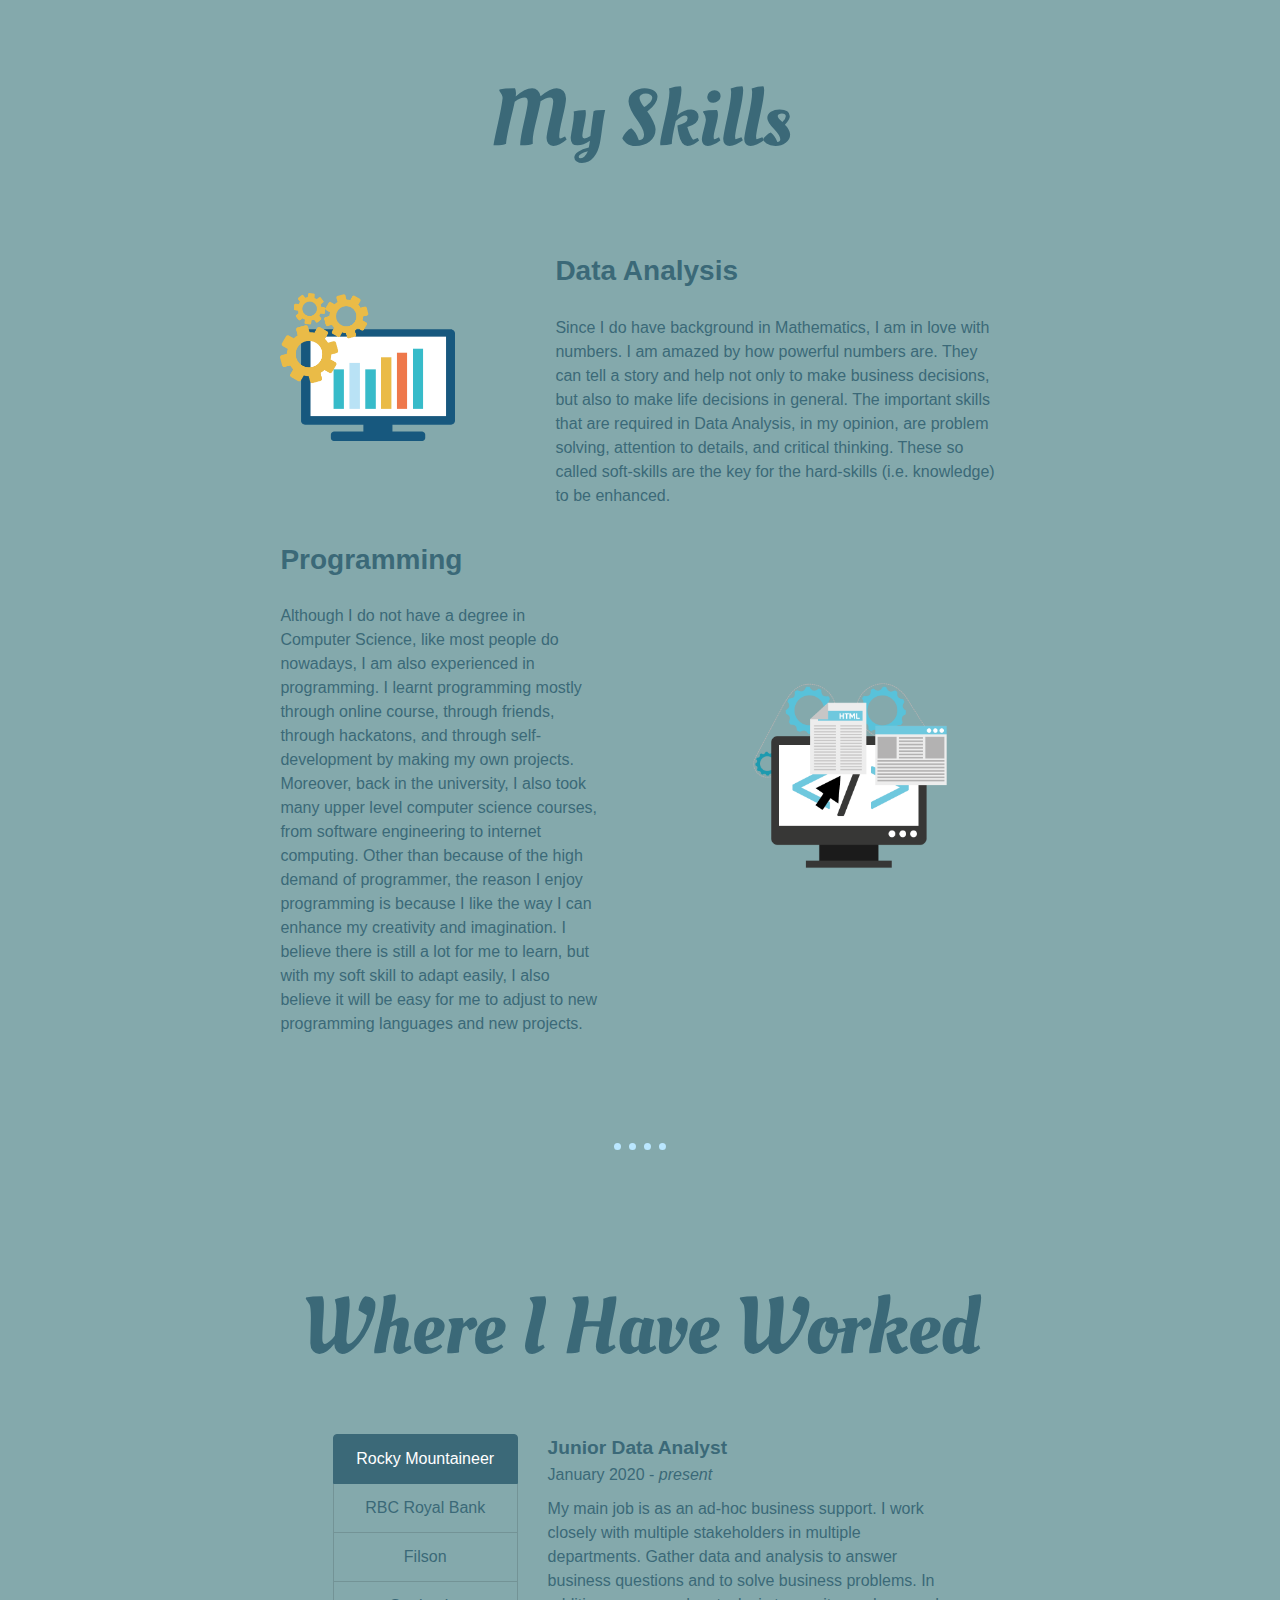
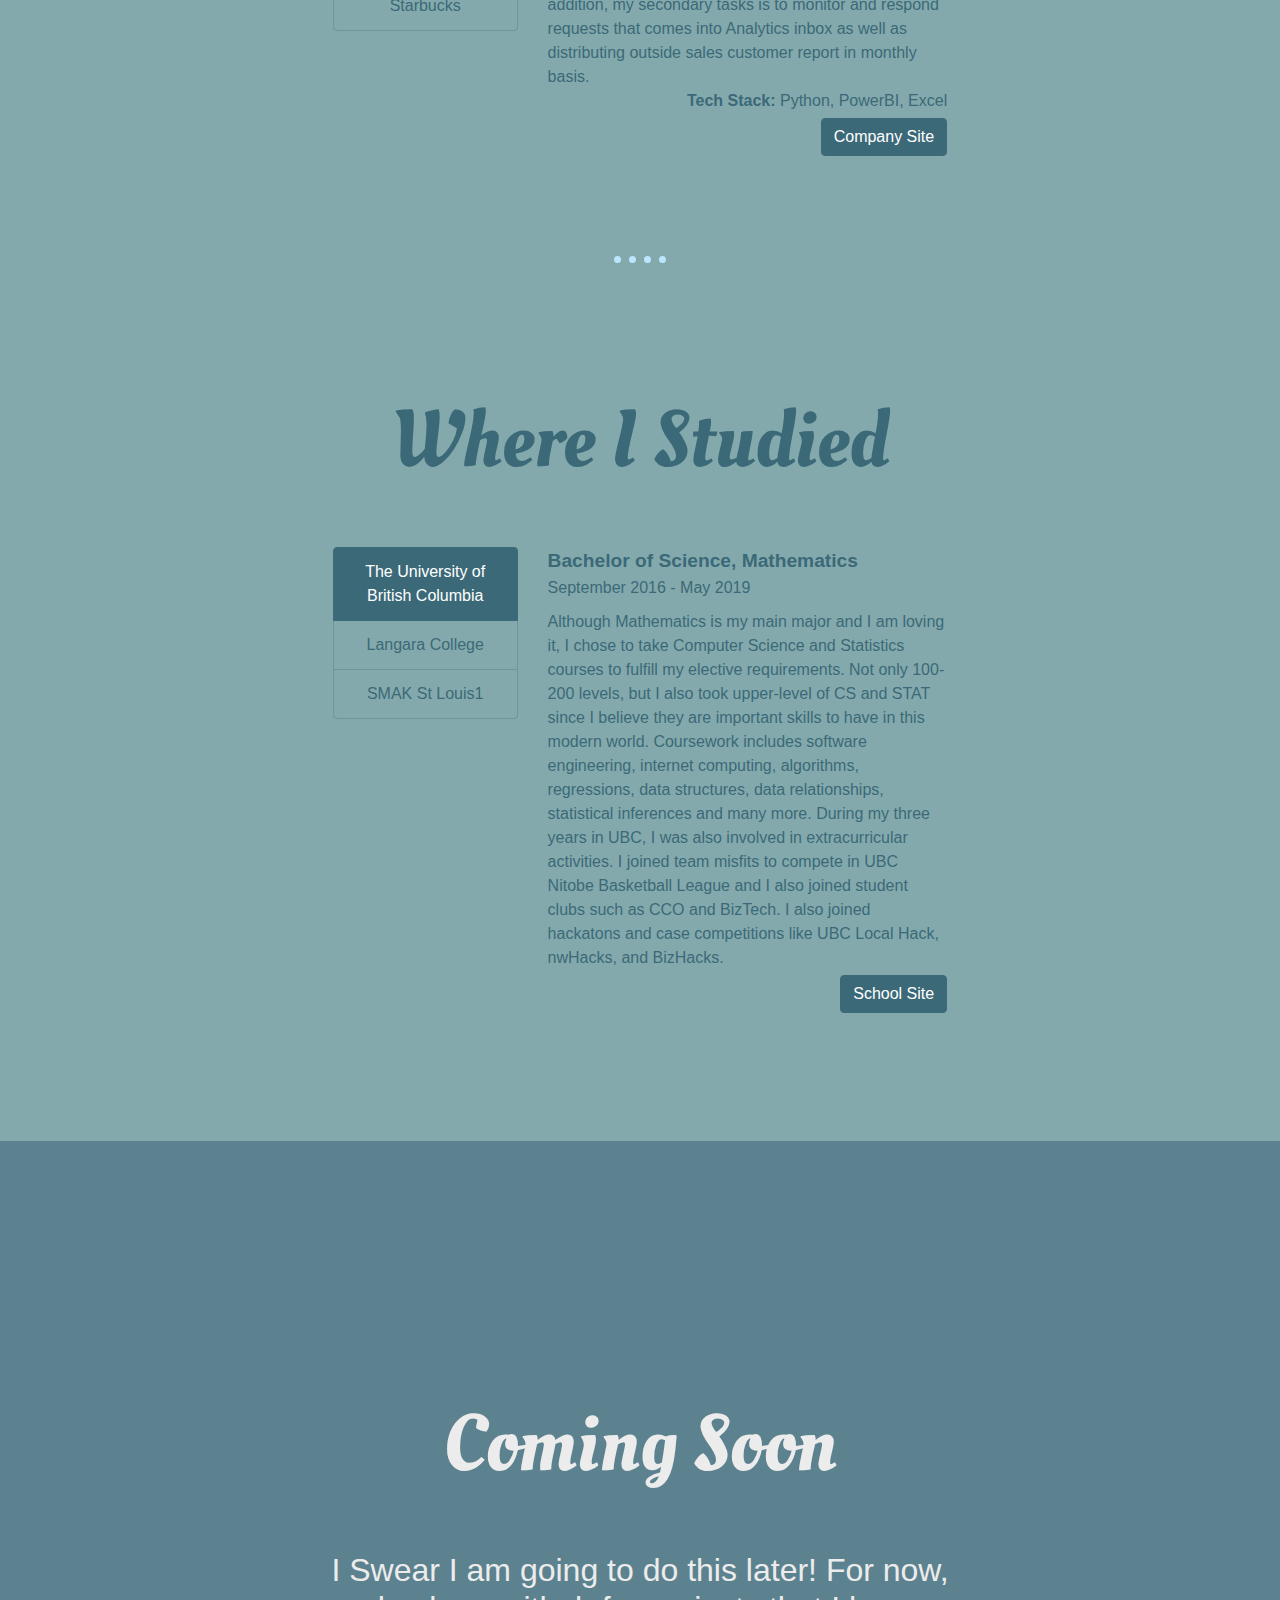
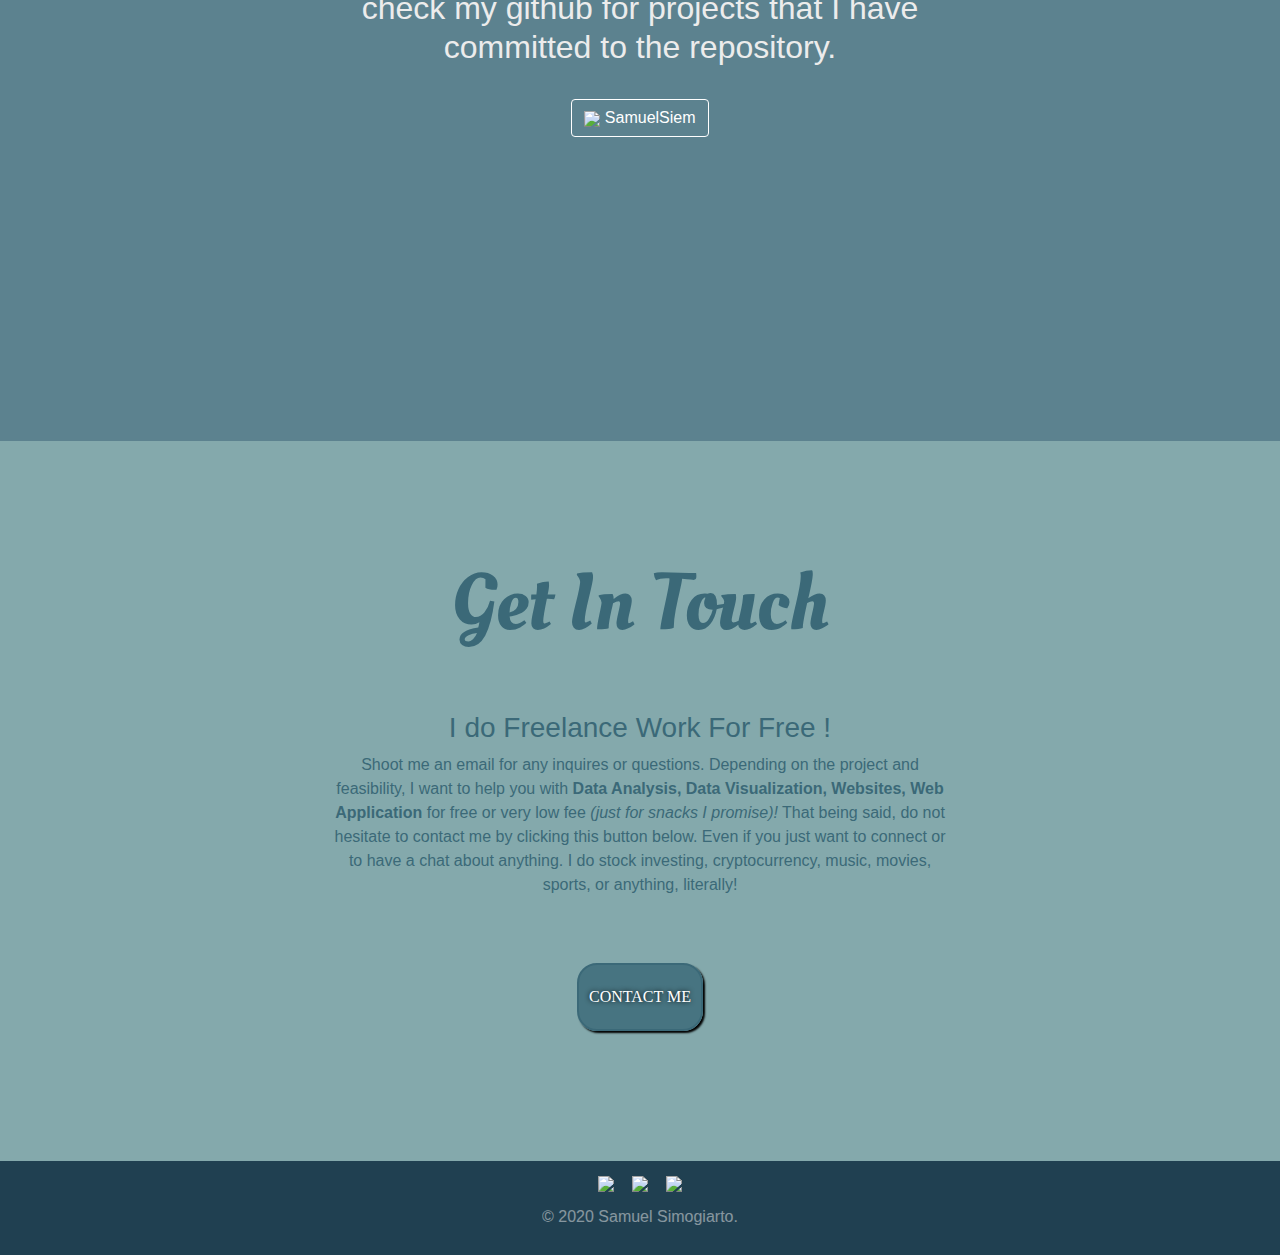
==== commit 4166f2ef: "fix typo and change dot color" ====
--- a/index.html
+++ b/index.html
@@ -55,7 +55,7 @@
       <img class="profile-pict" src="Samuel_Simogiarto.png" width=20% alt="profile-picture">
       <h1>Hello</h1>
       <p>I am just an ordinary kid from Indonesia. Came to Canada in 2015 to pursue my dream to be educated in one of the best universities in the world. And here I am as a UBC graduate class of 2019. A hardworker who have a great ambition and
-        million dreams. I am not afraid to set the bar high because if someone can achieve it, why can't I? I love to learn new things because I do not want to feel left out, so I can share and have chat about what those things are with anyone. Although some of my dreams are already become reality, the list doesn't stop there. I do have plenty and I would love to tell you about it! So check me out!</p>
+        million dreams. I am not afraid to set the bar high because if someone can achieve it, why can't I? I love to learn new things because I do not want to feel left out, so I can share and have conversations about what those things are with anyone. Although some of my dreams are already become reality, the list doesn't stop there. I do have plenty and I would love to tell you about it! So, check me out!</p>
     </div>
 
     <hr>
--- a/styles.css
+++ b/styles.css
@@ -1,5 +1,10 @@
 h1, h2, h3, h4, h5, p {
   color: #ececec;
+}
+
+h1{
+  font-family: 'Oleo Script', cursive;
+  font-size: 5rem;
 }
 
 td {
@@ -8,7 +13,7 @@
 }
 
 hr {
-    border-color: grey;
+    border-color: #bae7ff;
     border-style: none;
     border-top-style: dotted;
     border-width: 7px;
@@ -22,6 +27,11 @@
   height: 100vh;
 }
 
+.navbar-brand{
+  position: relative;
+  left: 1%;
+}
+
 .nav-custom {
   background-color: #204051;
   width: 100vw;
@@ -29,7 +39,7 @@
 
 .directory {
   position: absolute;
-  right: 5%;
+  right: 1%;
 }
 
 .nav-item {
@@ -52,6 +62,7 @@
   padding-top: 25px;
   font-style: italic;
   letter-spacing: 0.1rem;
+  opacity: 70%;
 }
 
 .intro {
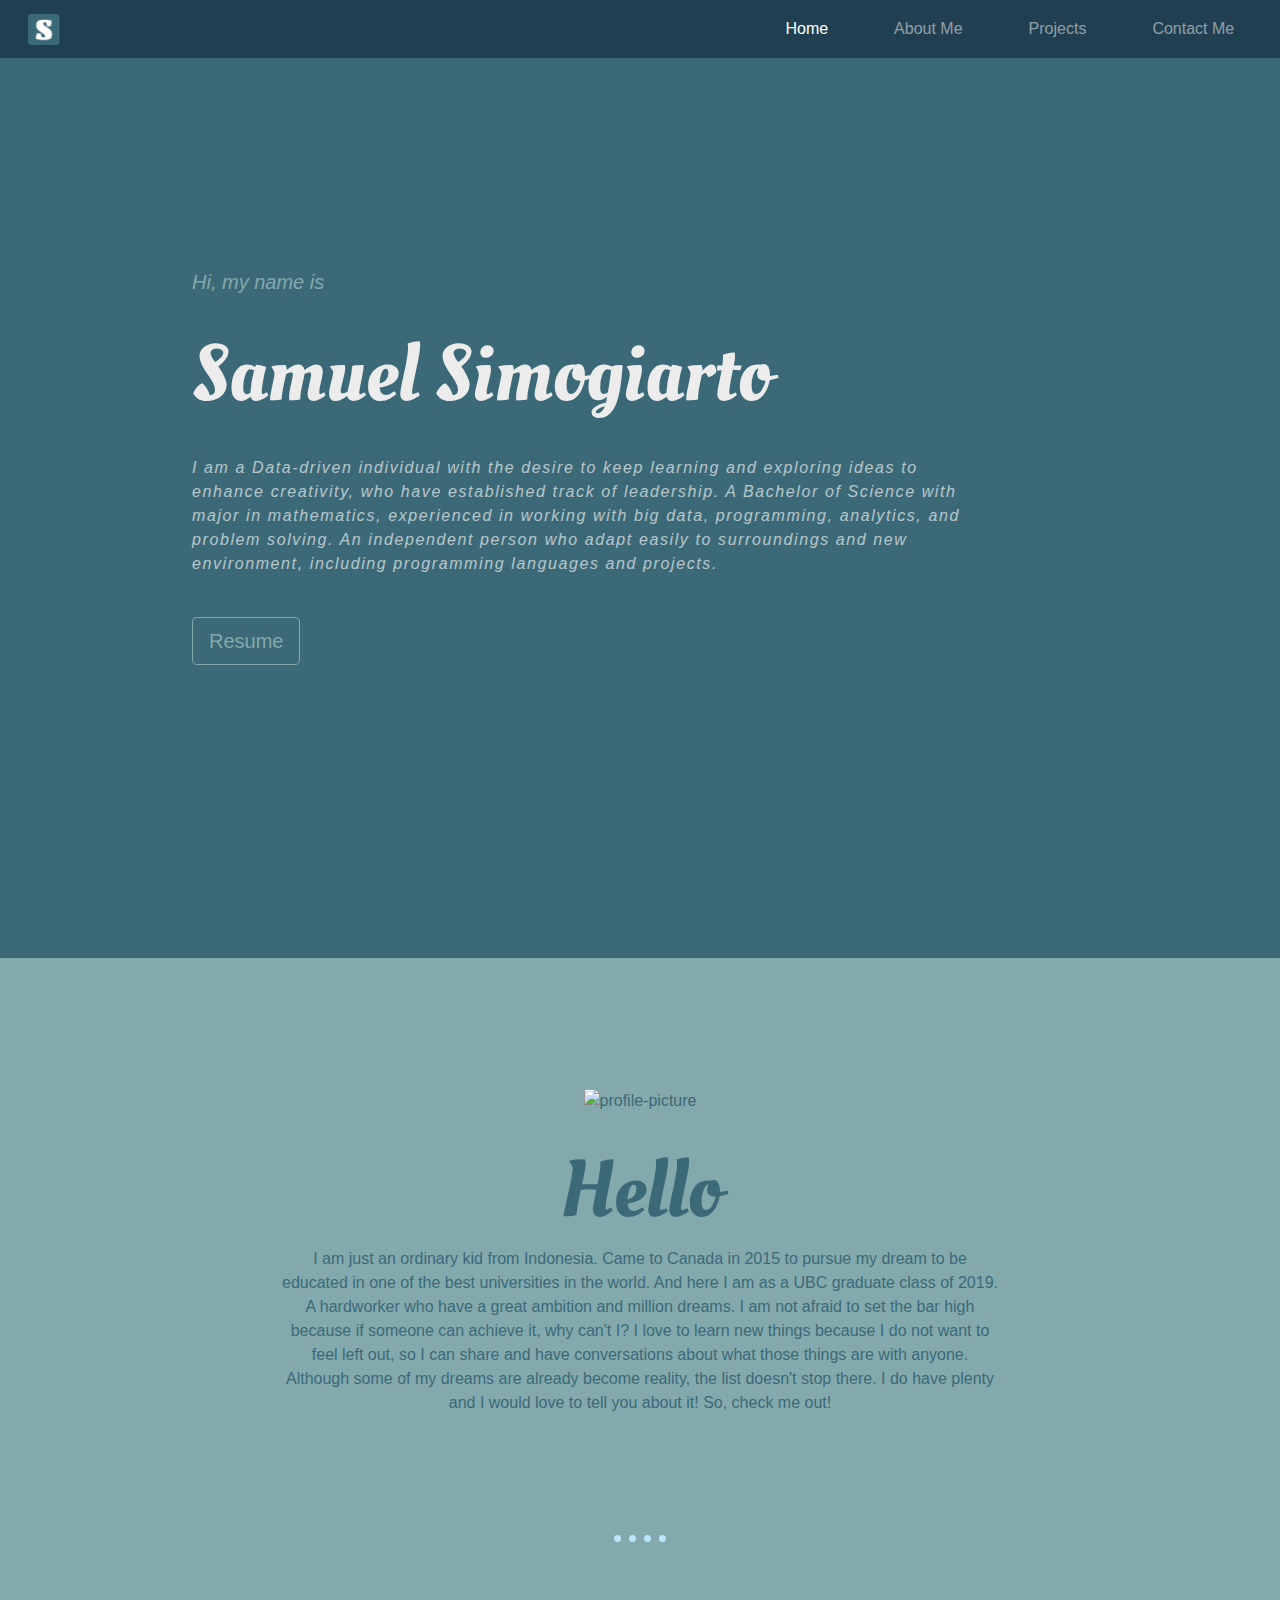
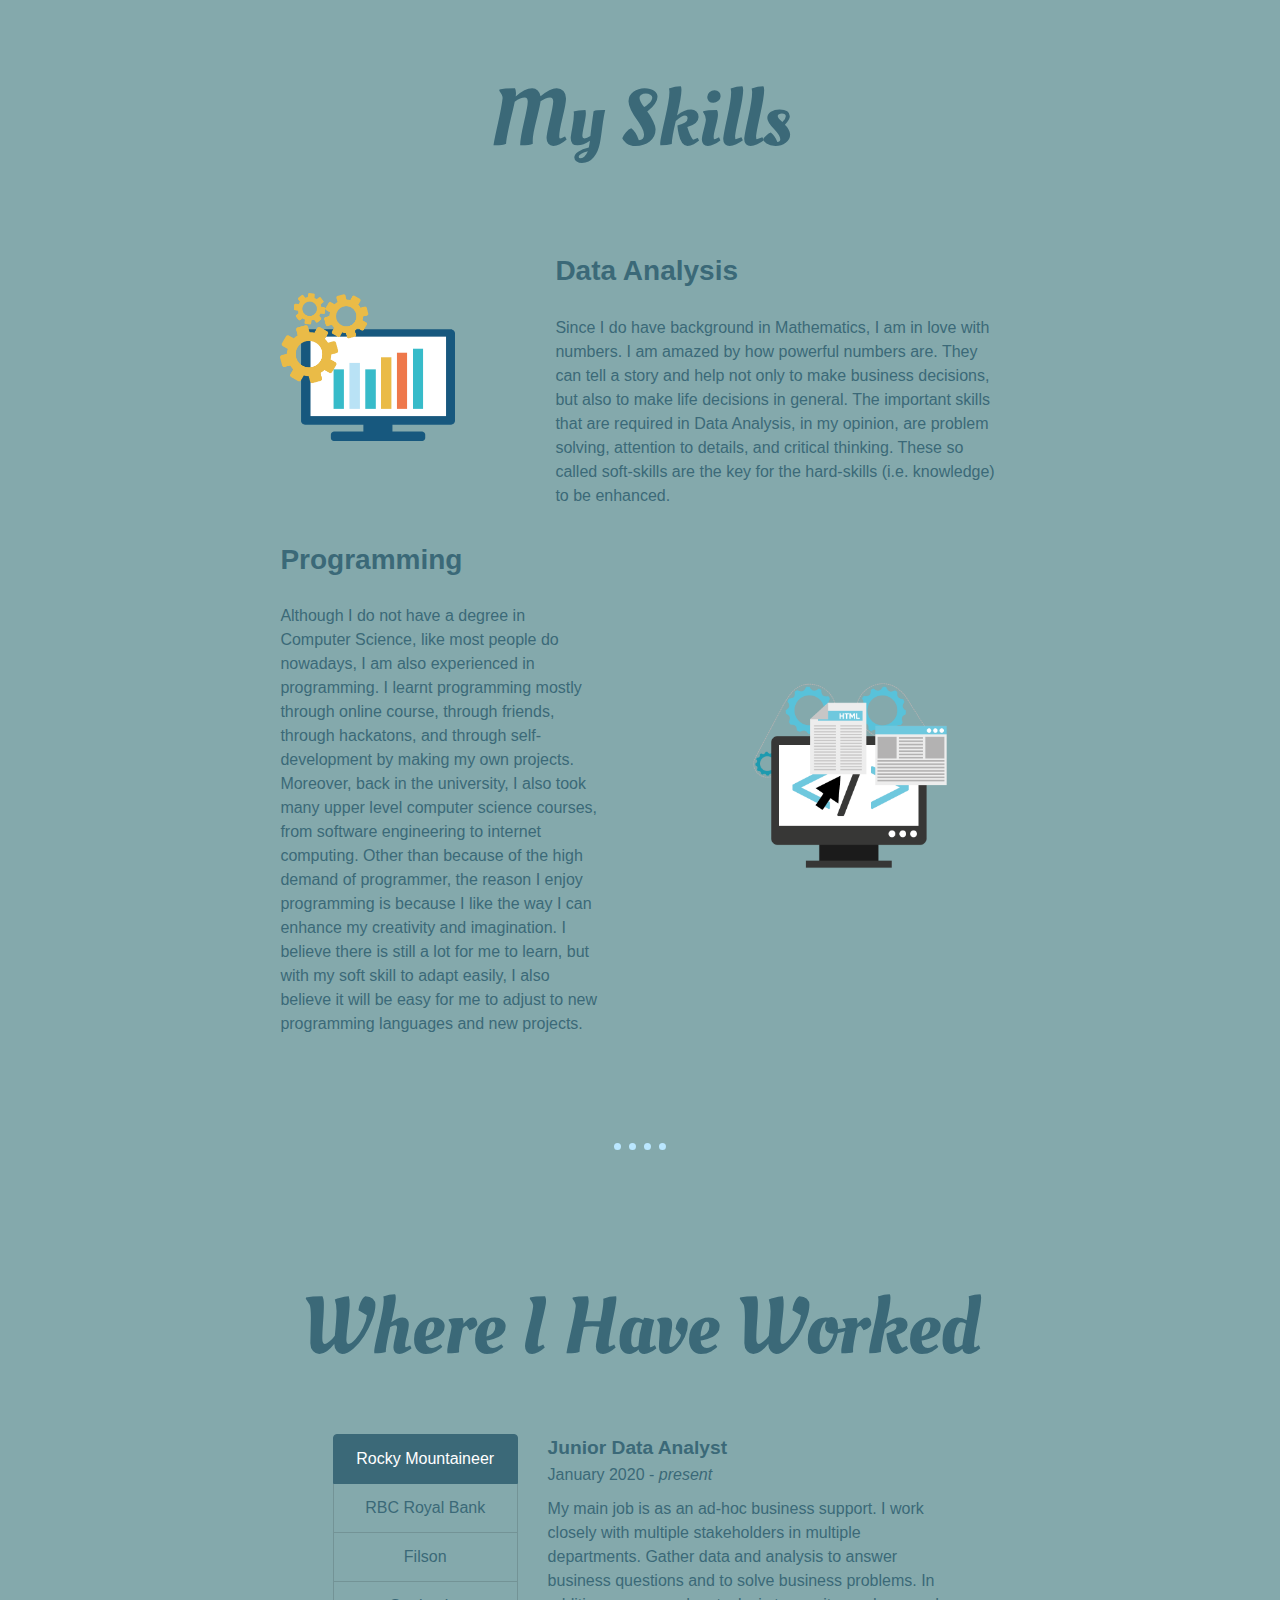
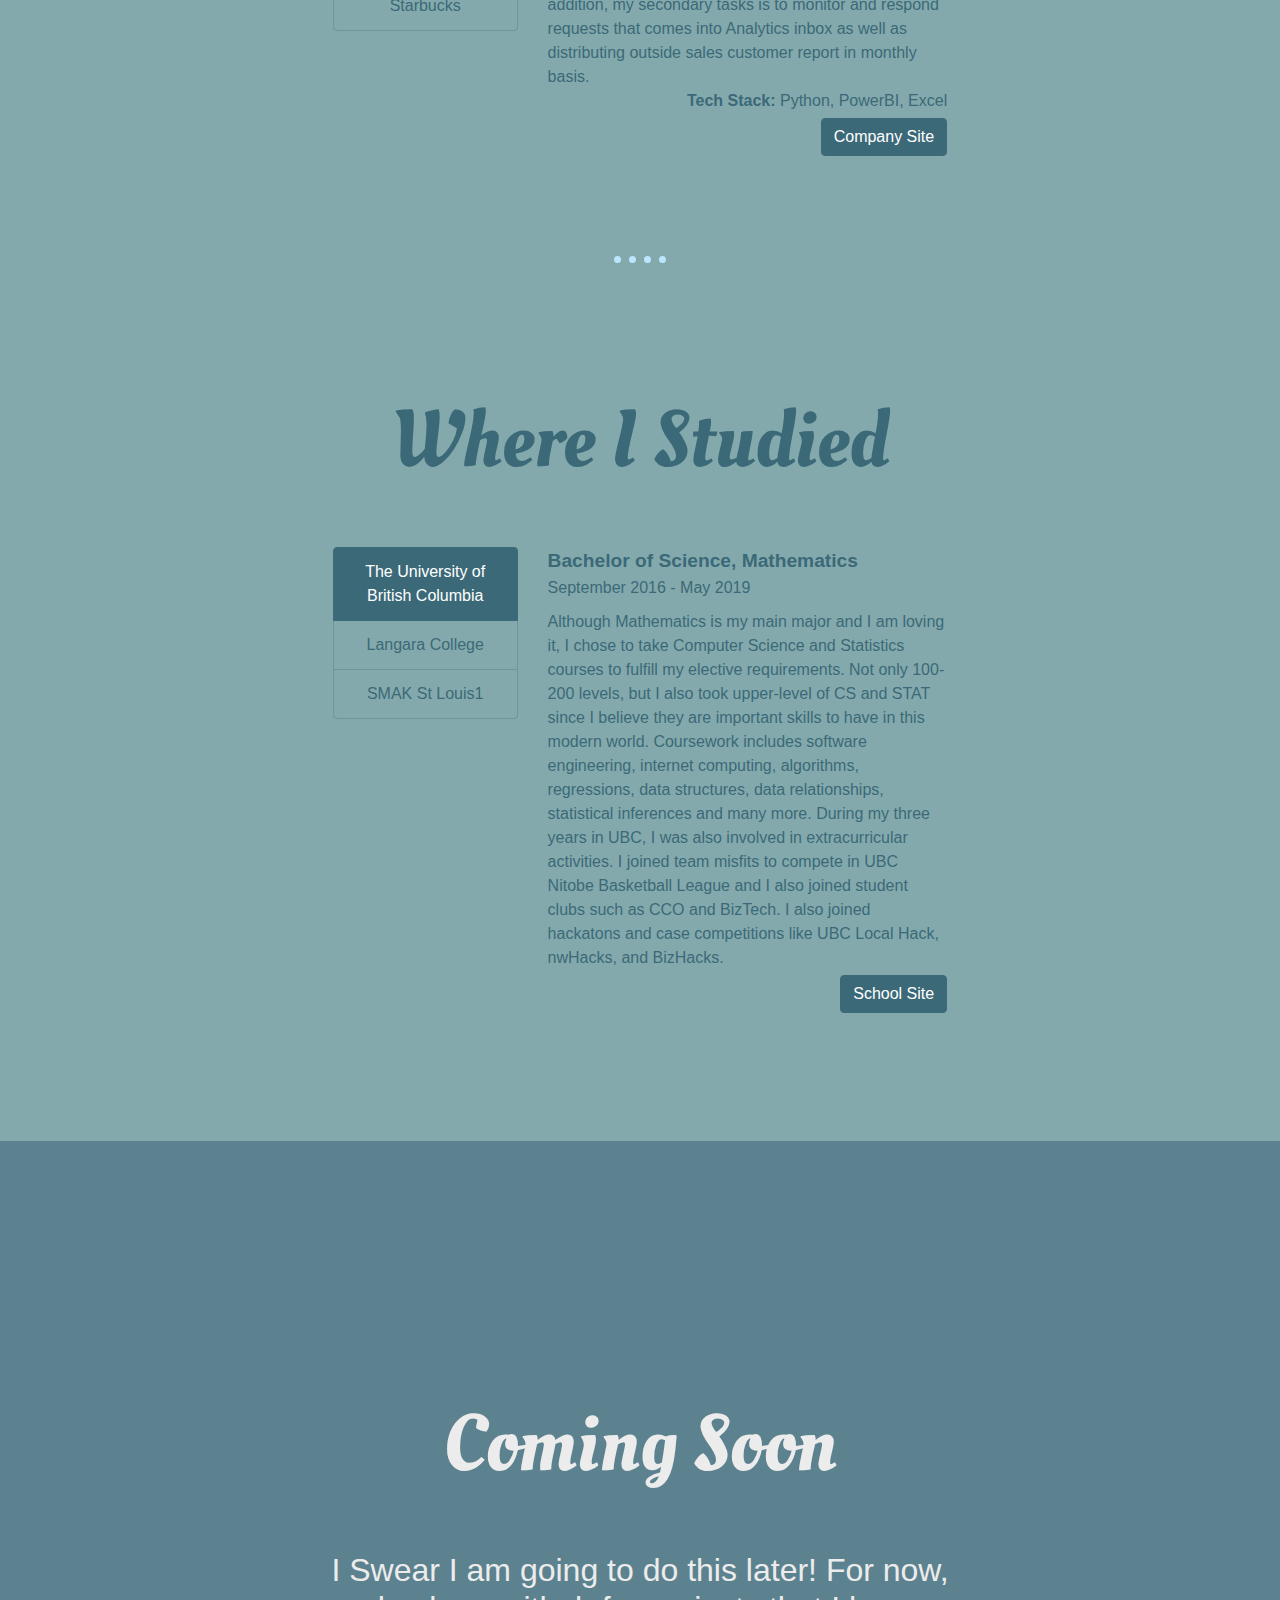
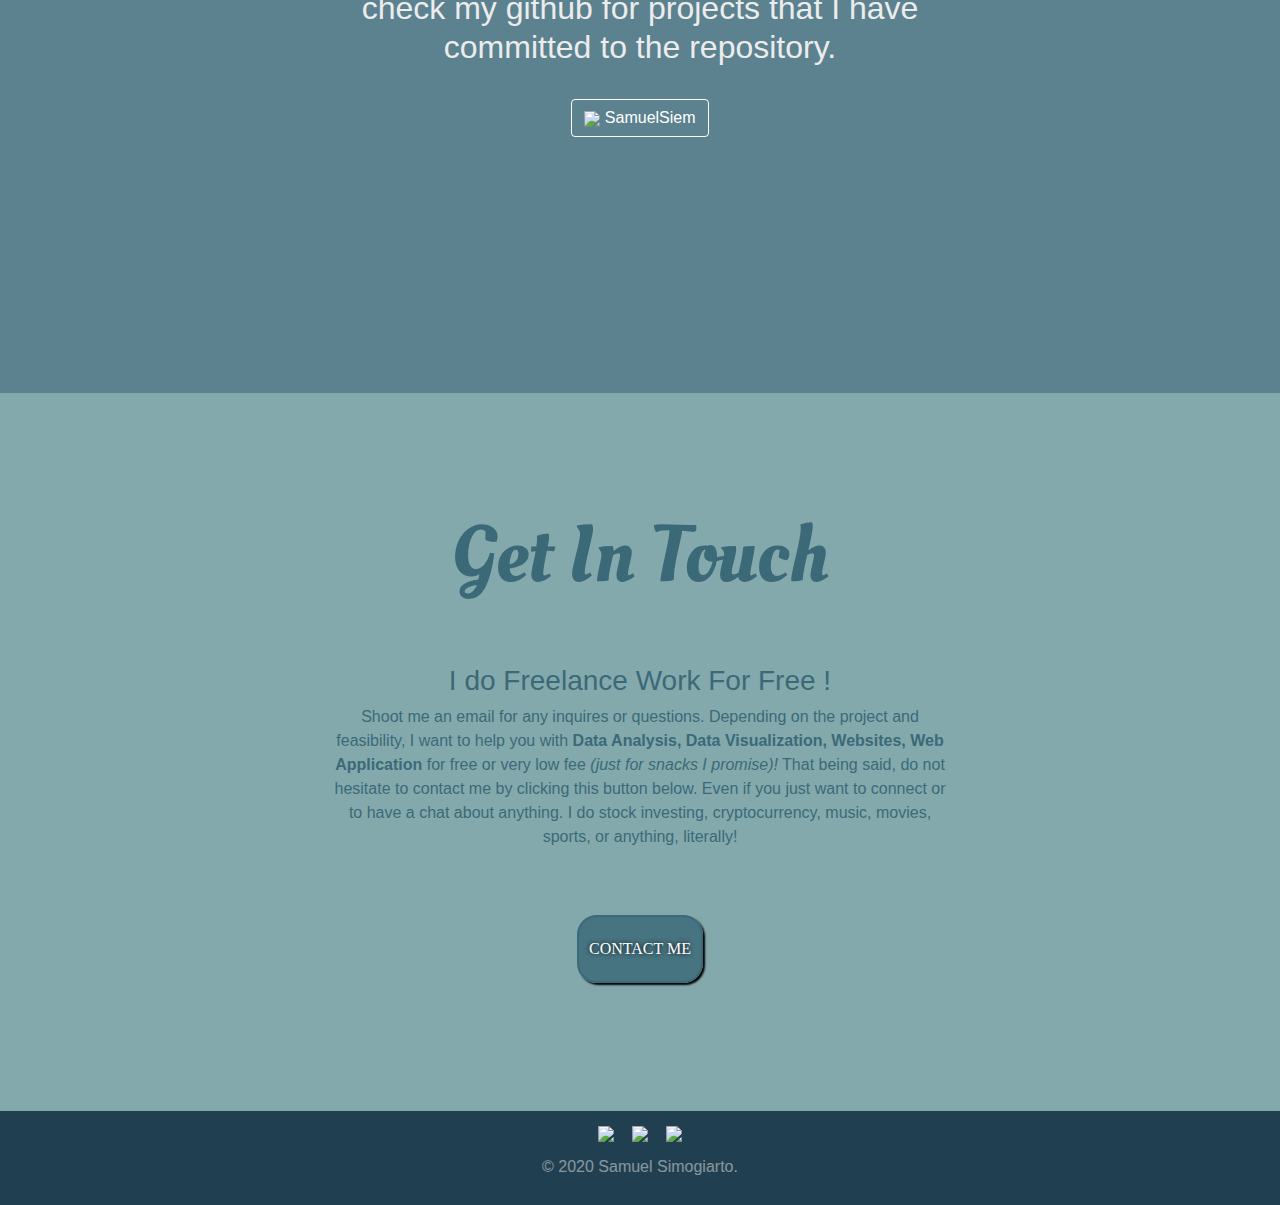
==== commit d929f58e: "bug fix on laptop" ====
--- a/index.html
+++ b/index.html
@@ -13,7 +13,7 @@
 <body>
 
   <nav class="nav-custom navbar sticky-top navbar-expand-lg navbar-dark">
-    <a class="navbar-brand" href="#">
+    <a class="navbar-brand" href="#home">
       <img src="logo-via-logohub.png" width="50" alt="">
     </a>
     <button class="navbar-toggler" type="button" data-toggle="collapse" data-target="#navbarNav" aria-controls="navbarNav" aria-expanded="false" aria-label="Toggle navigation">
--- a/styles.css
+++ b/styles.css
@@ -48,7 +48,7 @@
 
 .welcome {
   text-align: left;
-  width: 40%;
+  width: 60%;
   position: absolute;
   left: 15%;
   top: 30%;
@@ -221,14 +221,13 @@
 
 /* projects section */
 .project {
-  height: 100vh;
   width: 100vw;
   background-color: #3b6978d4;
   text-align: center;
+  padding: 20% 0 20% 0;
 }
 
 .excuse{
-  padding-top:20%;
   width: 50%;
   margin: auto;
 }
@@ -250,7 +249,6 @@
 .contact {
   background-color: #84a9ac;
   width: 100vw;
-  height: 80vh;
   text-align: center;
   padding: 9% 10% 10% 10%;
   margin: auto;
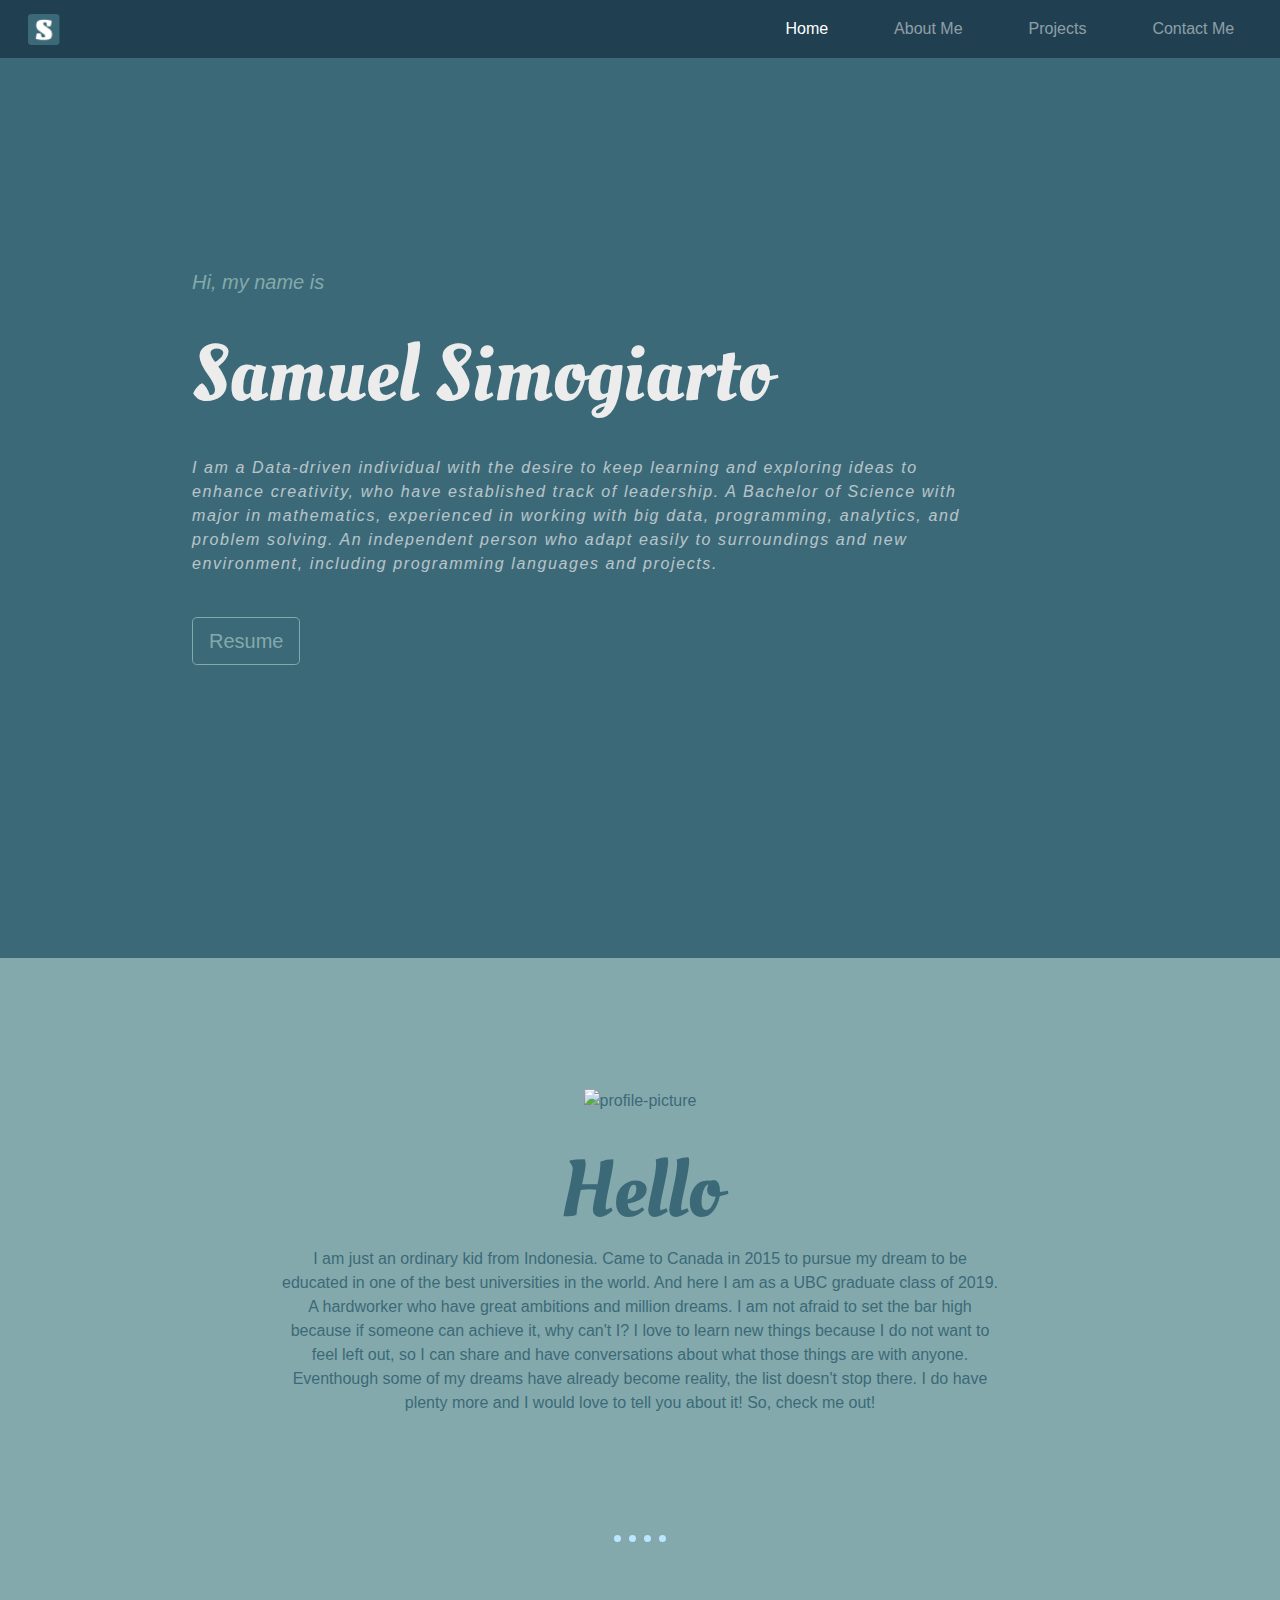
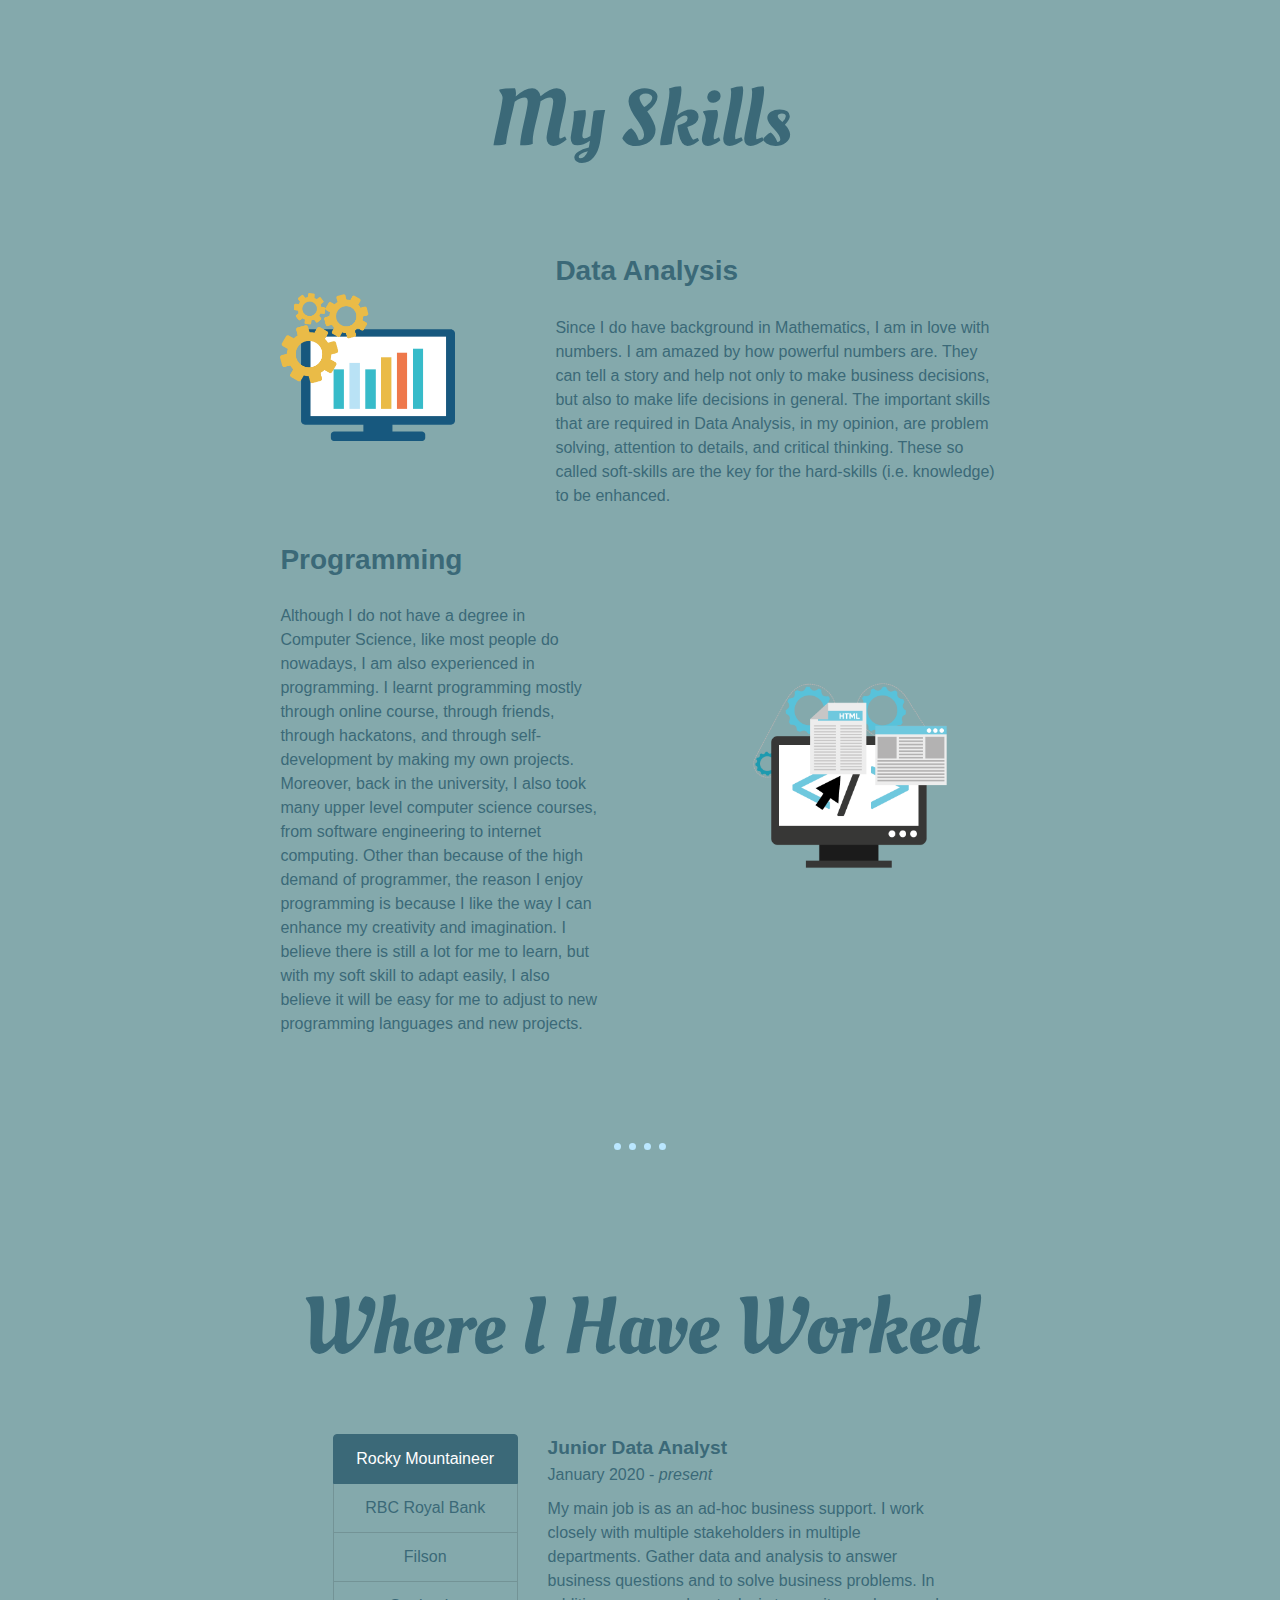
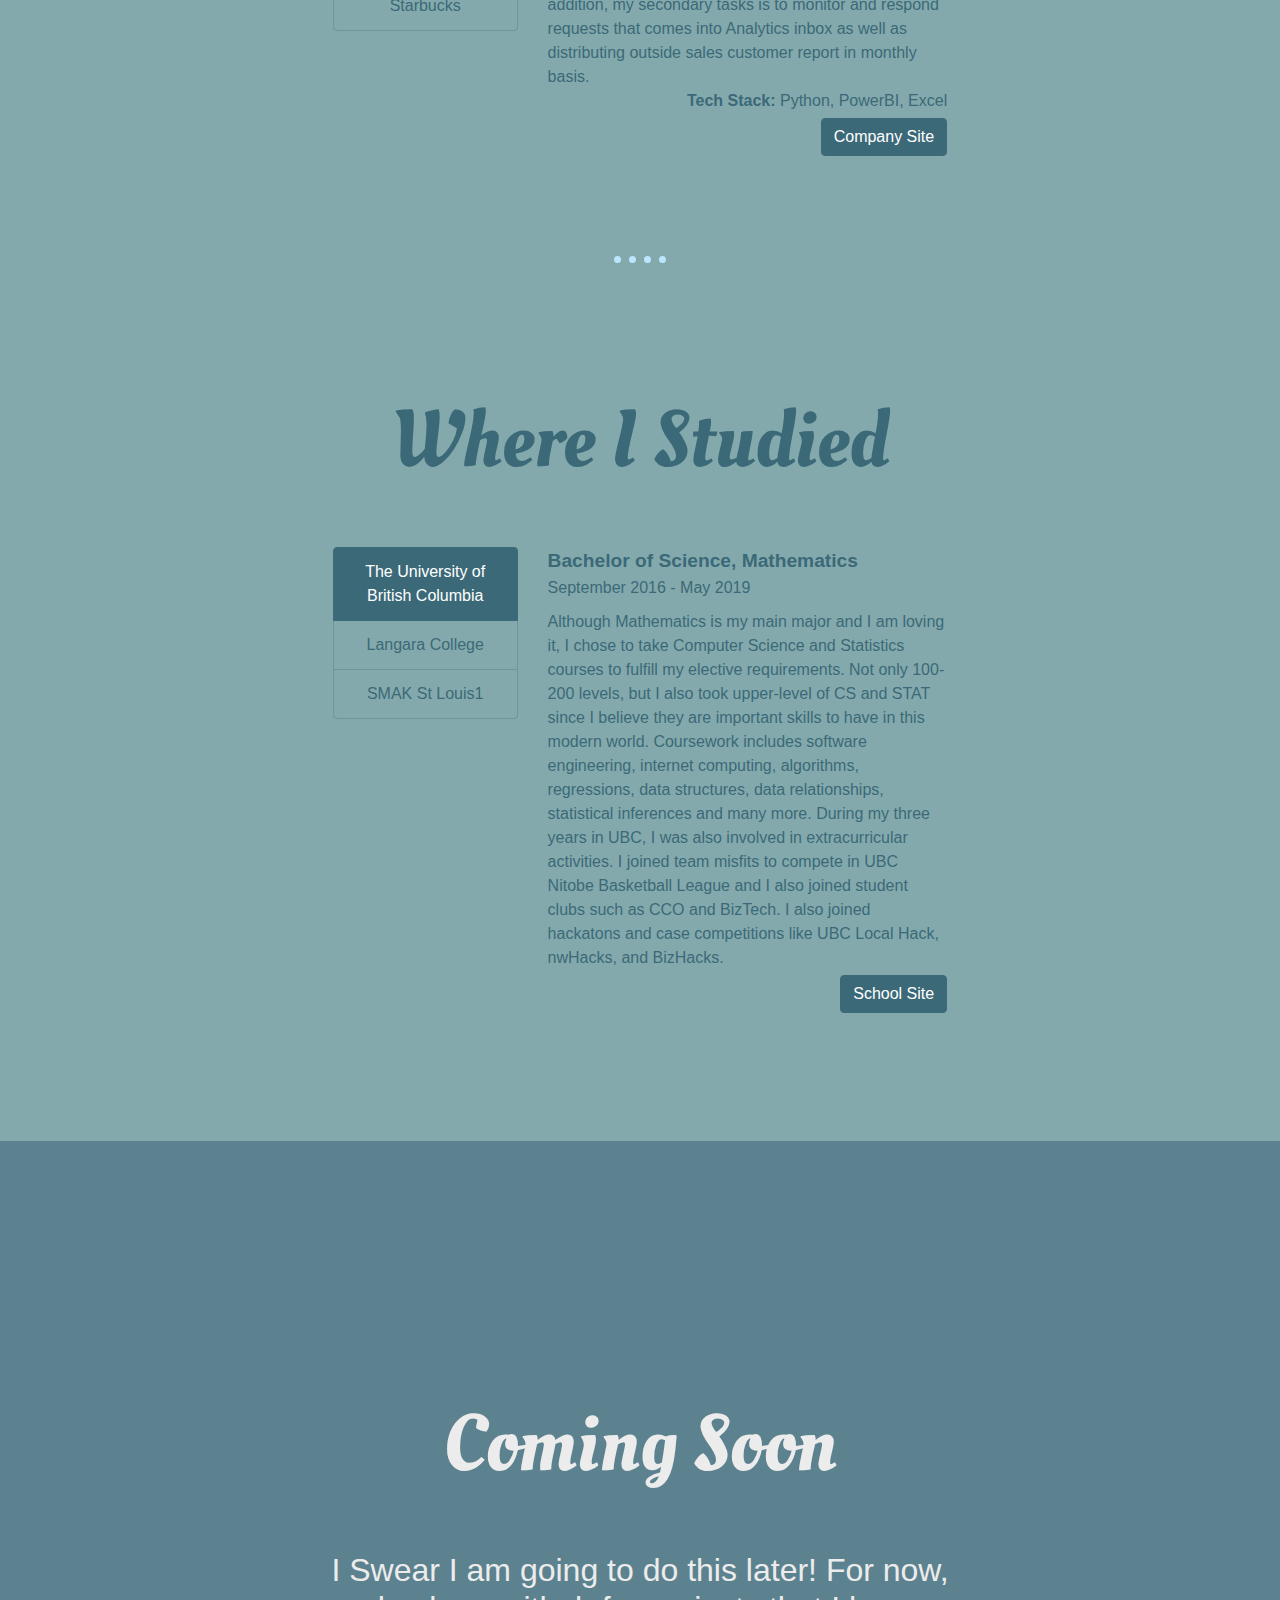
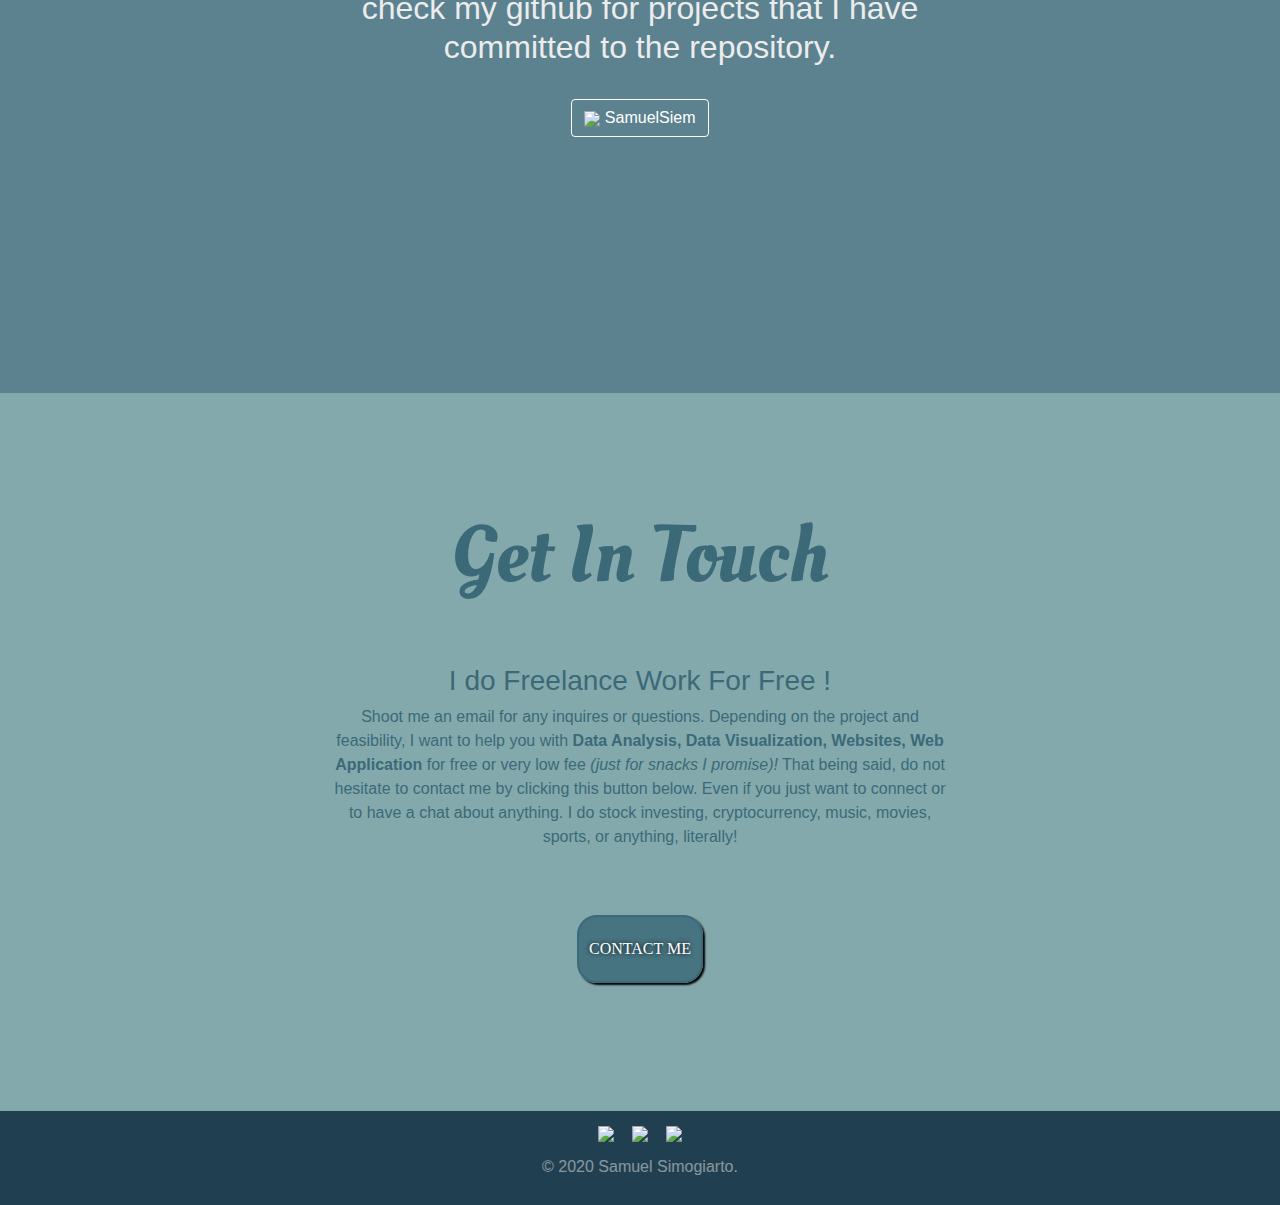
==== commit ce2926cb: "Update Content Summary" ====
--- a/index.html
+++ b/index.html
@@ -54,8 +54,8 @@
     <div class="about-me-desc">
       <img class="profile-pict" src="Samuel_Simogiarto.png" width=20% alt="profile-picture">
       <h1>Hello</h1>
-      <p>I am just an ordinary kid from Indonesia. Came to Canada in 2015 to pursue my dream to be educated in one of the best universities in the world. And here I am as a UBC graduate class of 2019. A hardworker who have a great ambition and
-        million dreams. I am not afraid to set the bar high because if someone can achieve it, why can't I? I love to learn new things because I do not want to feel left out, so I can share and have conversations about what those things are with anyone. Although some of my dreams are already become reality, the list doesn't stop there. I do have plenty and I would love to tell you about it! So, check me out!</p>
+      <p>I am just an ordinary kid from Indonesia. Came to Canada in 2015 to pursue my dream to be educated in one of the best universities in the world. And here I am as a UBC graduate class of 2019. A hardworker who have great ambitions and
+        million dreams. I am not afraid to set the bar high because if someone can achieve it, why can't I? I love to learn new things because I do not want to feel left out, so I can share and have conversations about what those things are with anyone. Eventhough some of my dreams have already become reality, the list doesn't stop there. I do have plenty more and I would love to tell you about it! So, check me out!</p>
     </div>
 
     <hr>
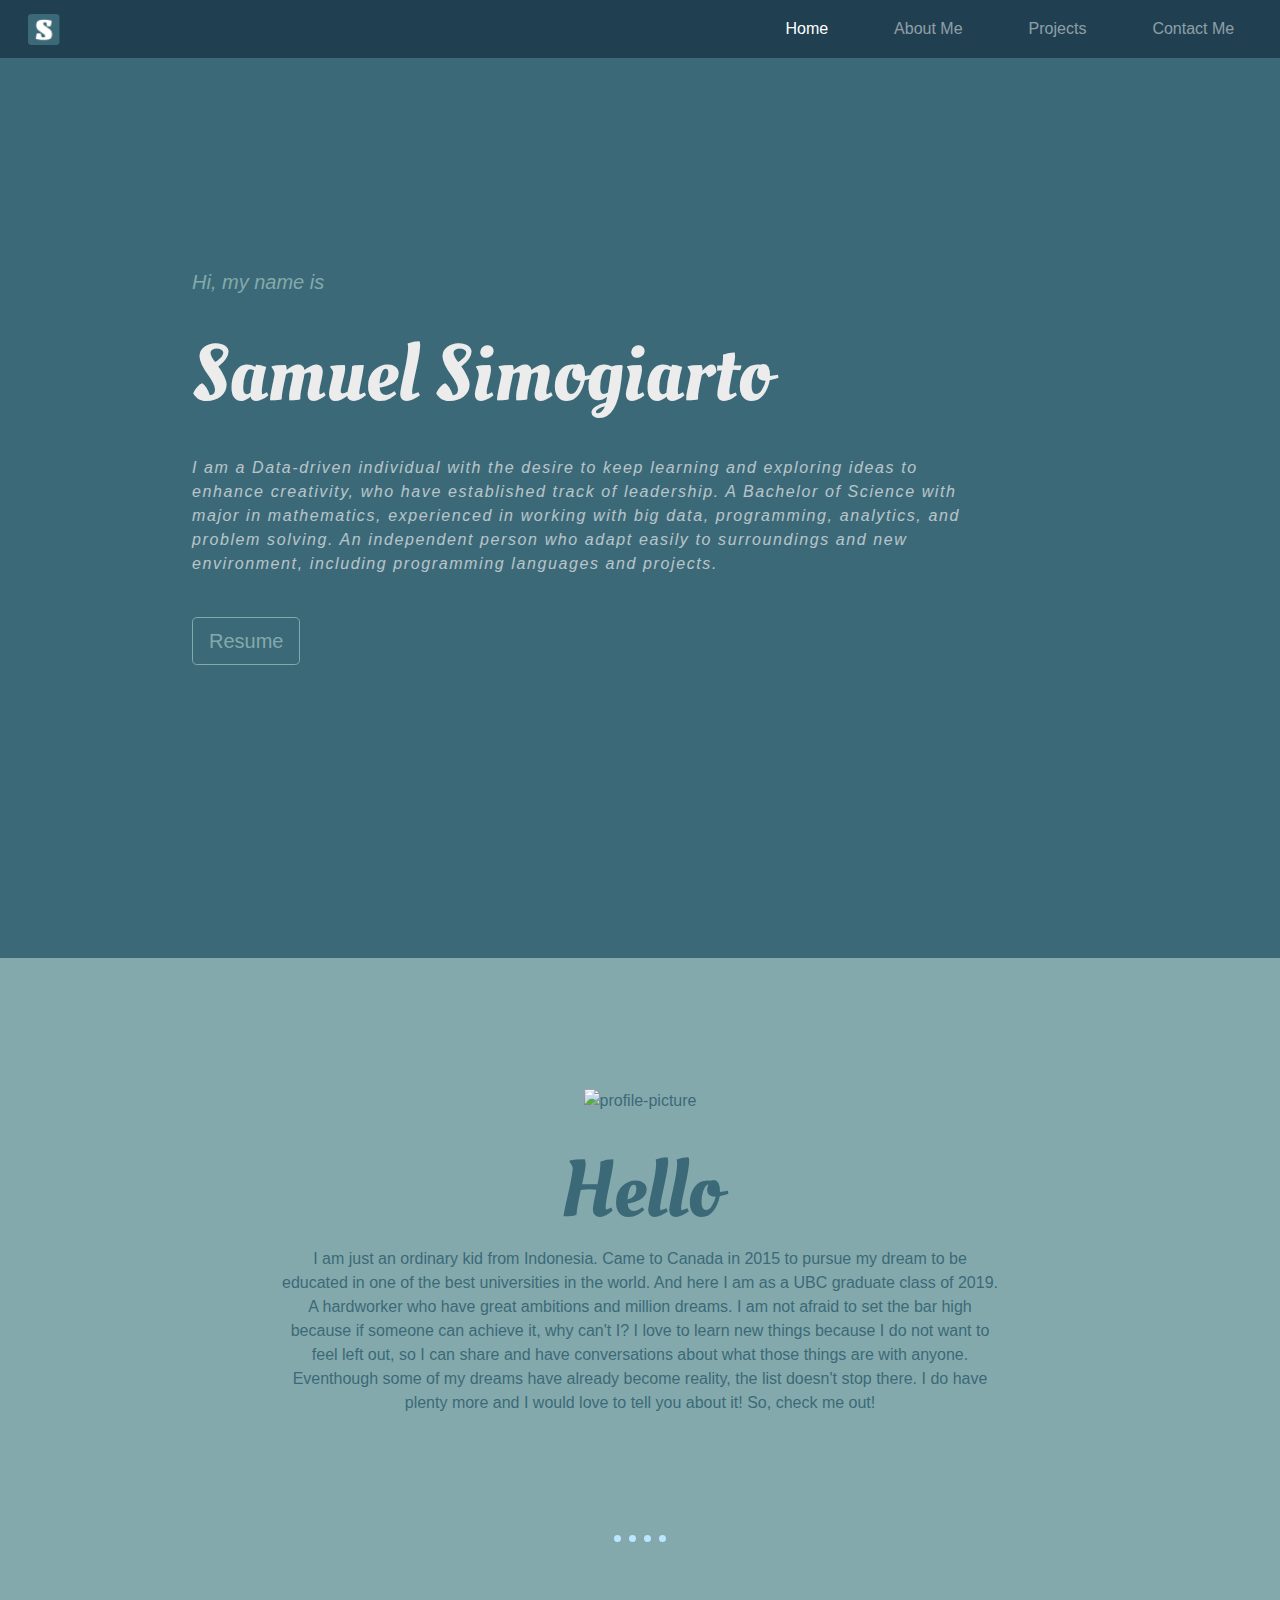
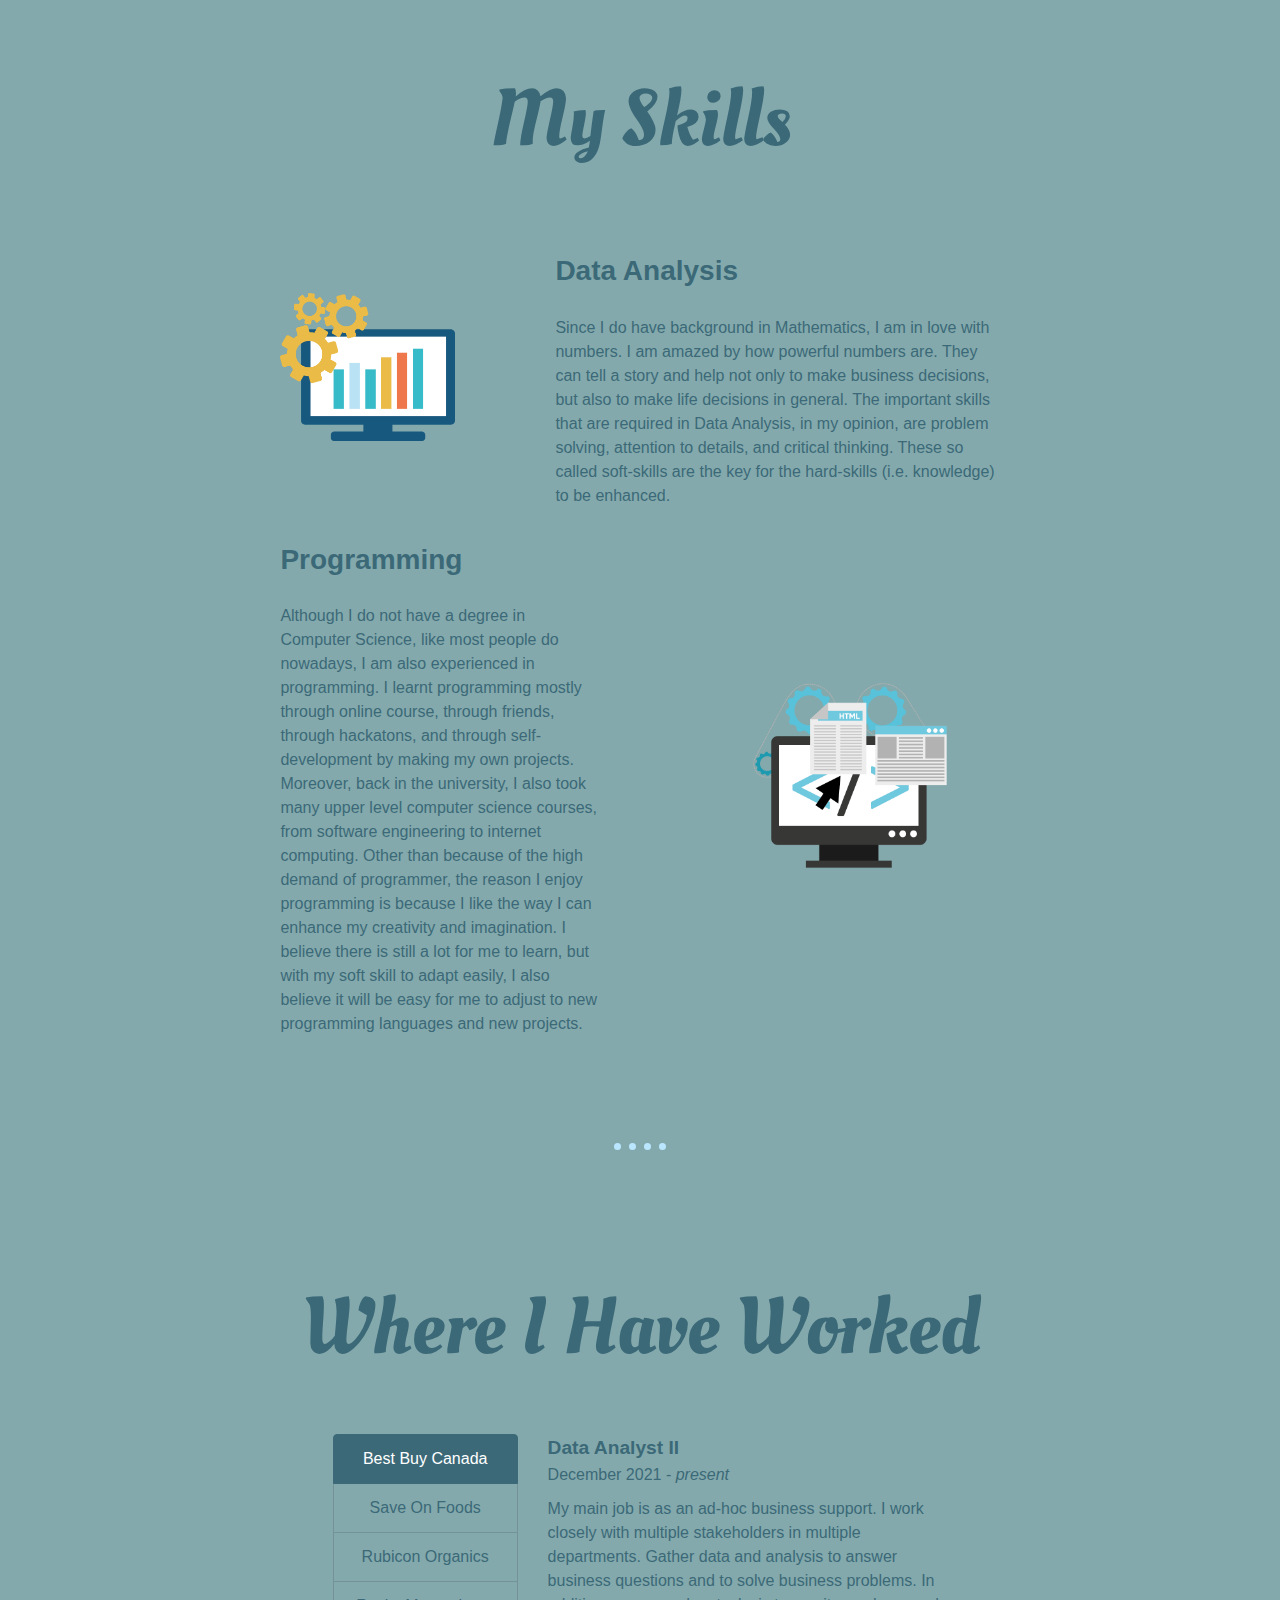
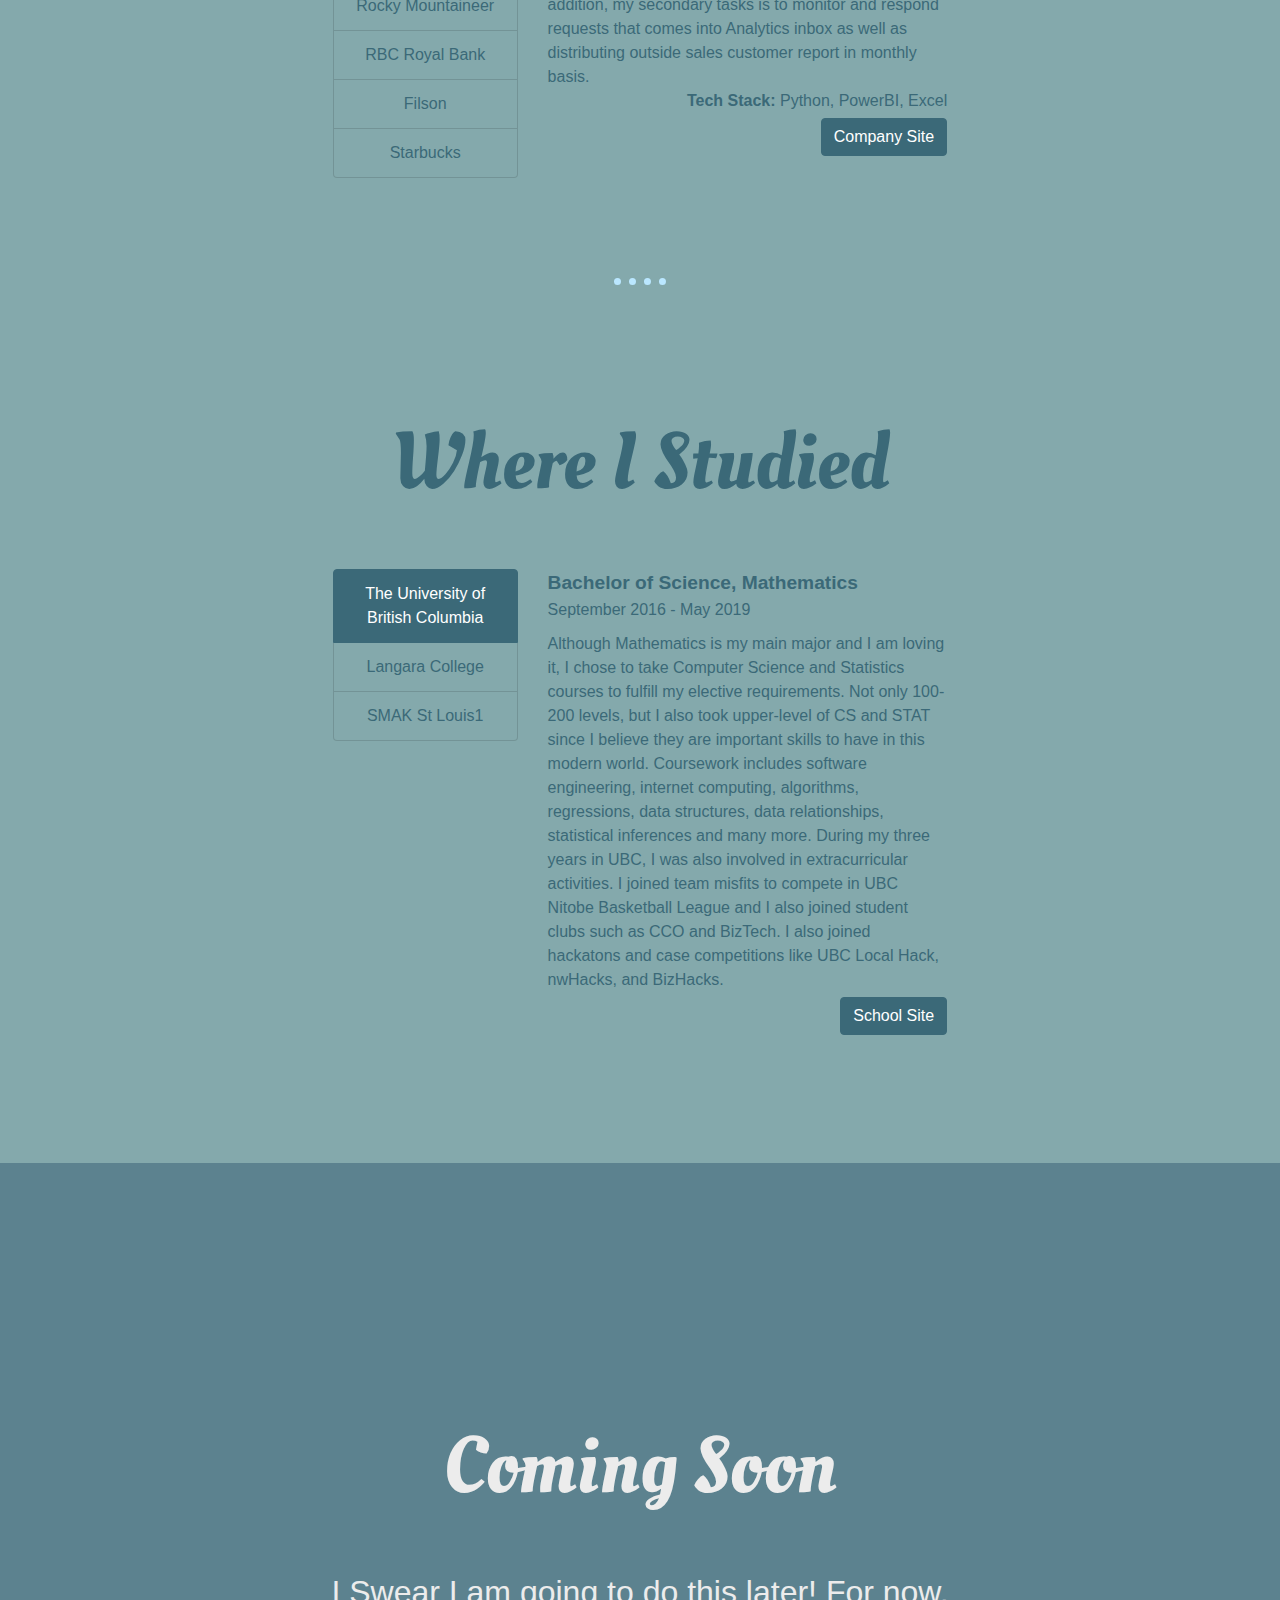
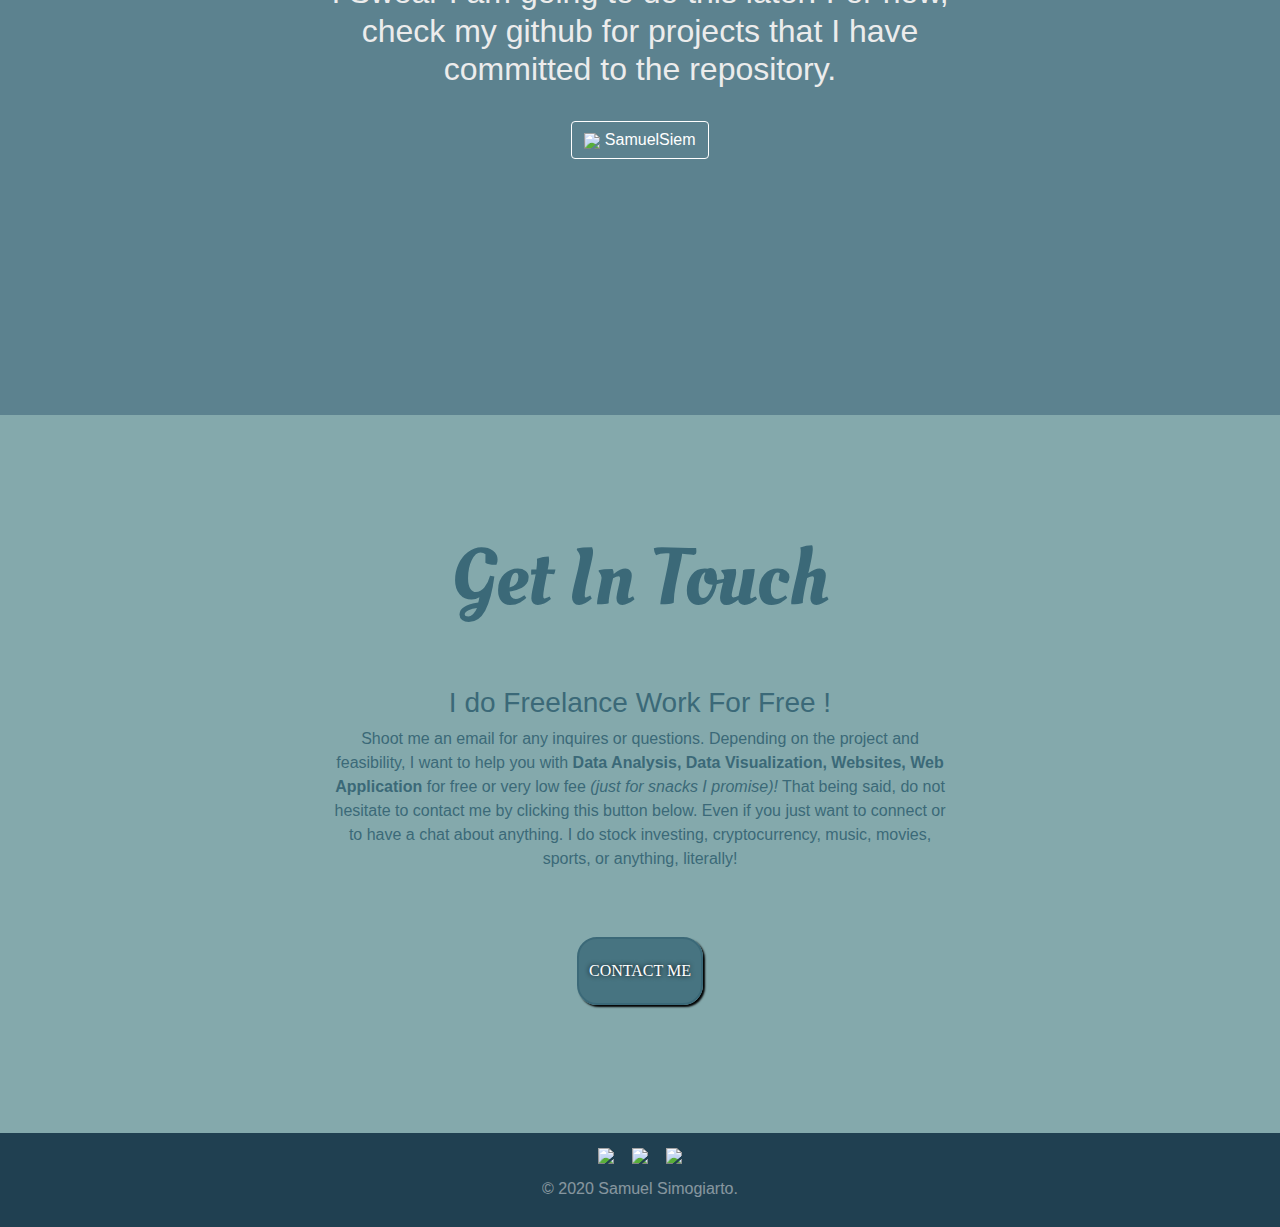
==== commit 9730f9b0: "Update Job" ====
--- a/index.html
+++ b/index.html
@@ -98,7 +98,10 @@
     <div class="row row-work">
       <div class="col-4">
         <div class="list-group" id="list-tab" role="tablist">
-          <a class="list-bg list-group-item list-group-item-action active" id="list-home-list" data-toggle="list" href="#list-home" role="tab" aria-controls="home">Rocky Mountaineer</a>
+           <a class="list-bg list-group-item list-group-item-action active" id="list-home-BBY" data-toggle="list" href="#list-BBY" role="tab" aria-controls="BBY">Best Buy Canada</a>
+           <a class="list-bg list-group-item list-group-item-action" id="list-home-SOF" data-toggle="list" href="#list-SOF" role="tab" aria-controls="SOF">Save On Foods</a>
+           <a class="list-bg list-group-item list-group-item-action" id="list-home-RO" data-toggle="list" href="#list-RO" role="tab" aria-controls="RO">Rubicon Organics</a>
+          <a class="list-bg list-group-item list-group-item-action" id="list-home-list" data-toggle="list" href="#list-home" role="tab" aria-controls="home">Rocky Mountaineer</a>
           <a class="list-bg list-group-item list-group-item-action" id="list-profile-list" data-toggle="list" href="#list-profile" role="tab" aria-controls="profile">RBC Royal Bank</a>
           <a class="list-bg list-group-item list-group-item-action" id="list-messages-list" data-toggle="list" href="#list-messages" role="tab" aria-controls="messages">Filson</a>
           <a class="list-bg list-group-item list-group-item-action" id="list-settings-list" data-toggle="list" href="#list-settings" role="tab" aria-controls="settings">Starbucks</a>
@@ -106,7 +109,37 @@
       </div>
       <div class="col-8">
         <div class="tab-content" id="nav-tabContent">
-          <div class="tab-pane fade show active" id="list-home" role="tabpanel" aria-labelledby="list-home-list">
+          <div class="tab-pane fade show active" id="list-BBY" role="tabpanel" aria-labelledby="list-home-BBY">
+            <p class="job-title">Data Analyst II</p>
+            <p class="time">December 2021 - <em>present</em></p>
+            <p class="job-desc">My main job is as an ad-hoc business support. I work closely with multiple stakeholders in multiple departments. Gather data and analysis to answer business questions and to solve business problems. In addition, my secondary tasks is
+              to monitor and respond requests that comes into Analytics inbox as well as distributing outside sales customer report in monthly basis.</p>
+            <p class="tech tech-work"><strong>Tech Stack:</strong> Python, PowerBI, Excel
+              <br>
+              <a href="https://www.bestbuy.ca"> <button class="btn btn-info" type="button" name="button">Company Site</button> </a>
+            </p>
+          </div>
+          <div class="tab-pane fade" id="list-SOF" role="tabpanel" aria-labelledby="list-home-SOF">
+            <p class="job-title">Reporting & Viz Specialist --> Data Analyst 1 --> Data Analyst 2</p>
+            <p class="time">October 2020 - <em>November 2021</em></p>
+            <p class="job-desc">My main job is as an ad-hoc business support. I work closely with multiple stakeholders in multiple departments. Gather data and analysis to answer business questions and to solve business problems. In addition, my secondary tasks is
+              to monitor and respond requests that comes into Analytics inbox as well as distributing outside sales customer report in monthly basis.</p>
+            <p class="tech tech-work"><strong>Tech Stack:</strong> Python, PowerBI, Excel
+              <br>
+              <a href="https://www.saveonfoods.com"> <button class="btn btn-info" type="button" name="button">Company Site</button> </a>
+            </p>
+          </div>
+          <div class="tab-pane fade" id="list-RO" role="tabpanel" aria-labelledby="list-home-RO">
+            <p class="job-title">Supply Chain Data Analyst</p>
+            <p class="time">September 2020 - <em>October 2020</em></p>
+            <p class="job-desc">My main job is as an ad-hoc business support. I work closely with multiple stakeholders in multiple departments. Gather data and analysis to answer business questions and to solve business problems. In addition, my secondary tasks is
+              to monitor and respond requests that comes into Analytics inbox as well as distributing outside sales customer report in monthly basis.</p>
+            <p class="tech tech-work"><strong>Tech Stack:</strong> Python, PowerBI, Excel
+              <br>
+              <a href="https://www.rubiconorganics.com"> <button class="btn btn-info" type="button" name="button">Company Site</button> </a>
+            </p>
+          </div>
+          <div class="tab-pane fade" id="list-home" role="tabpanel" aria-labelledby="list-home-list">
             <p class="job-title">Junior Data Analyst</p>
             <p class="time">January 2020 - <em>present</em></p>
             <p class="job-desc">My main job is as an ad-hoc business support. I work closely with multiple stakeholders in multiple departments. Gather data and analysis to answer business questions and to solve business problems. In addition, my secondary tasks is
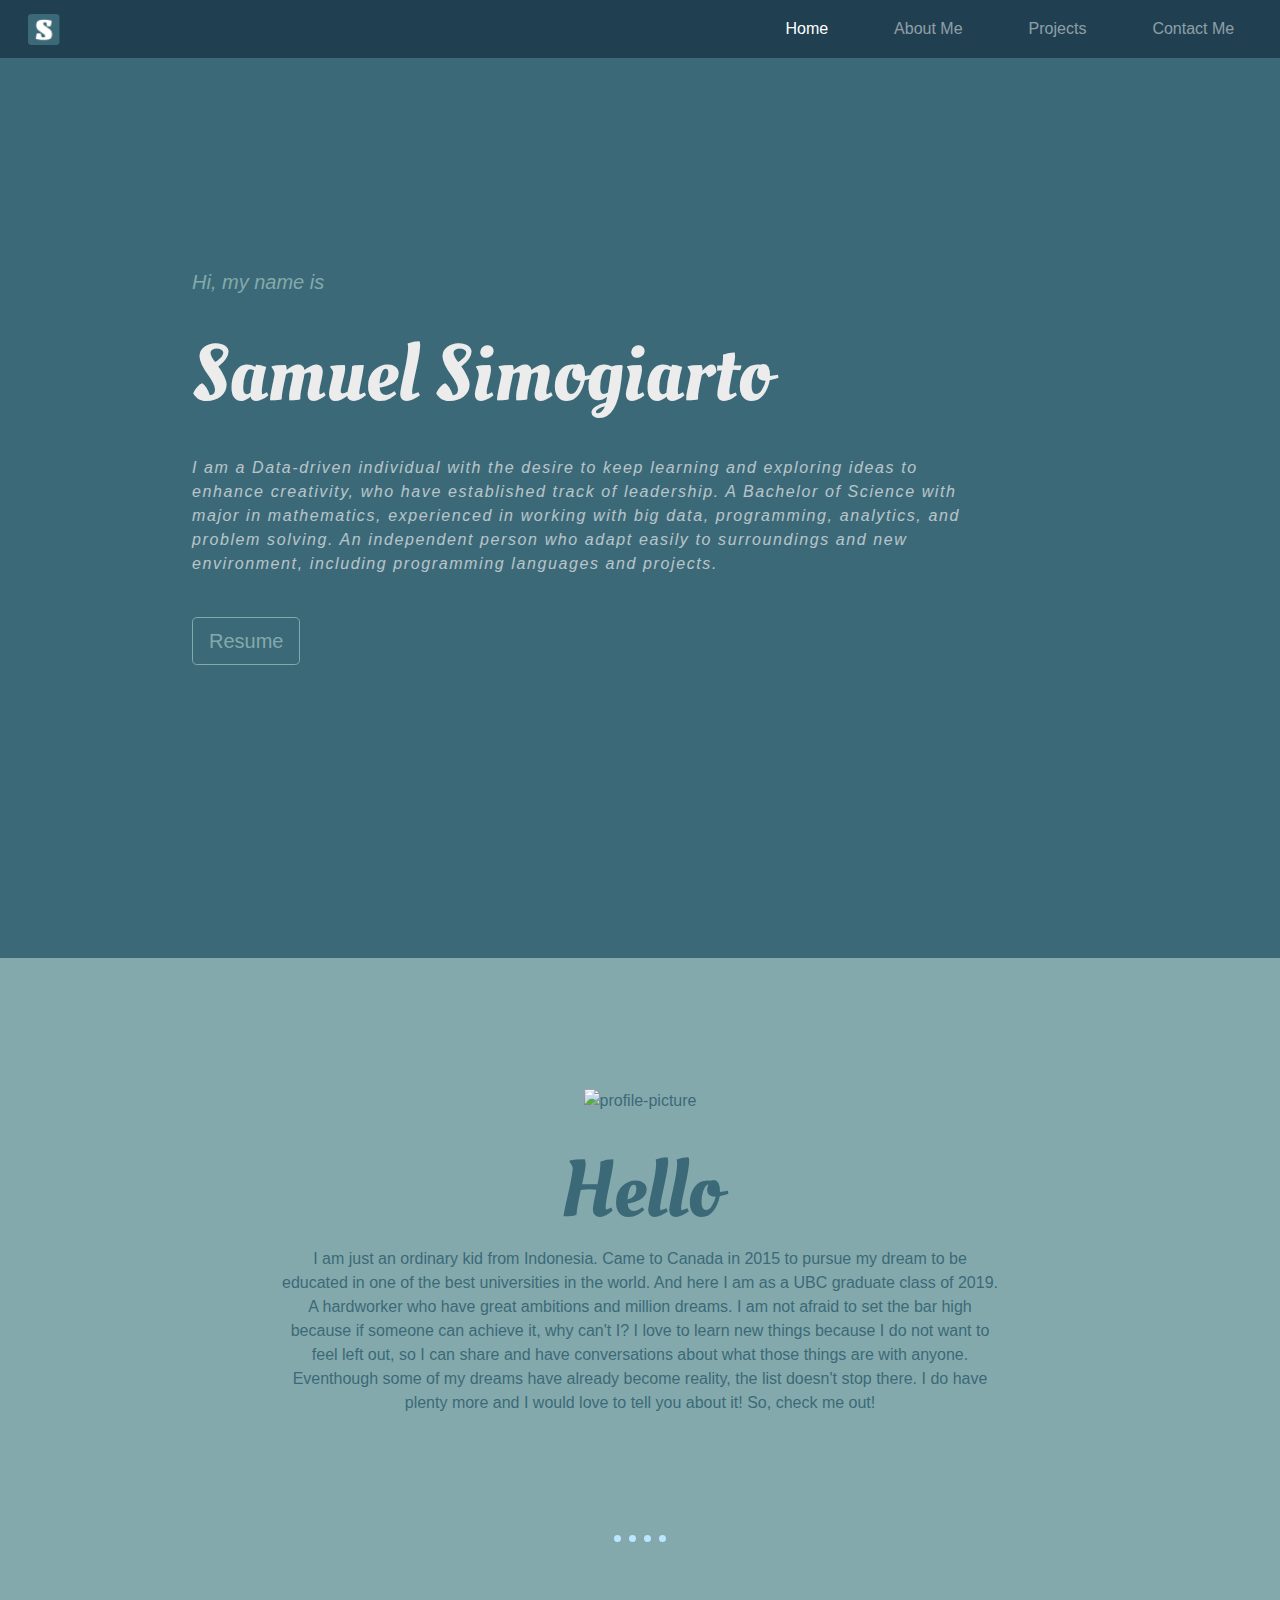
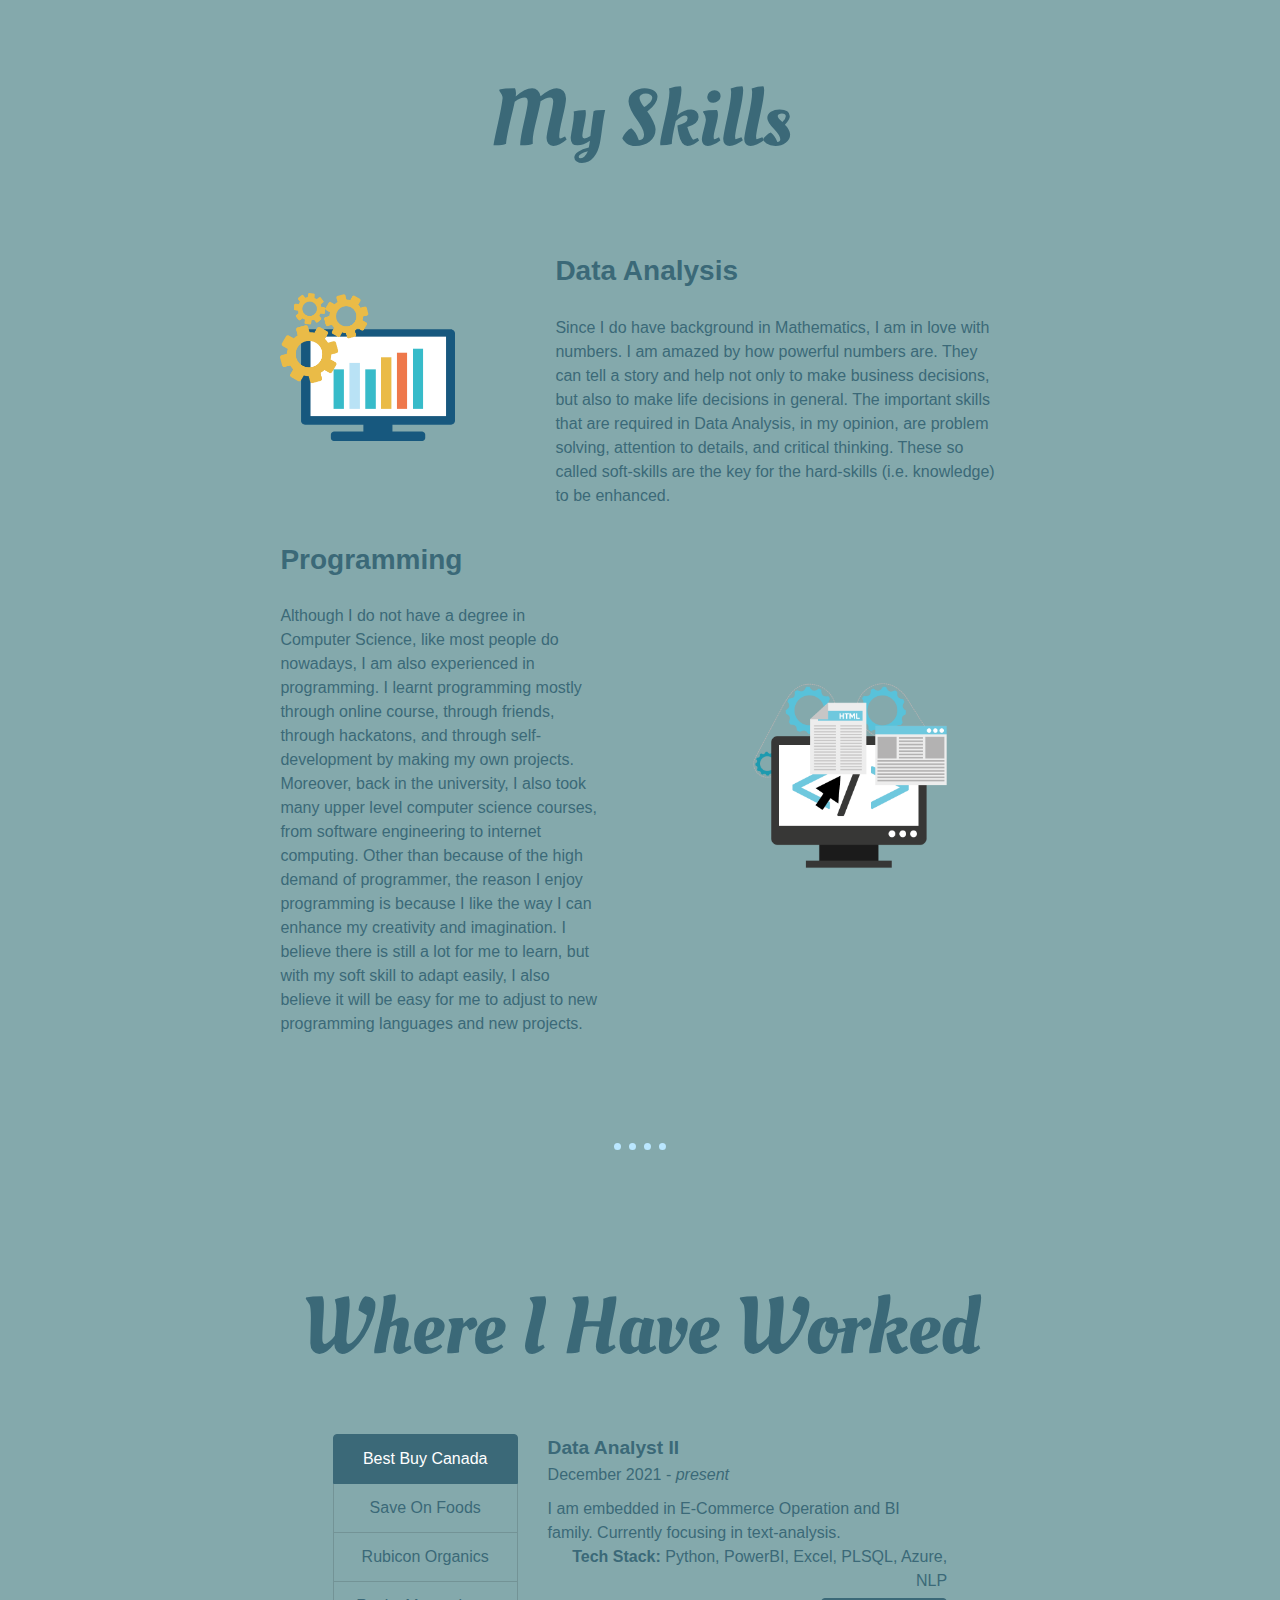
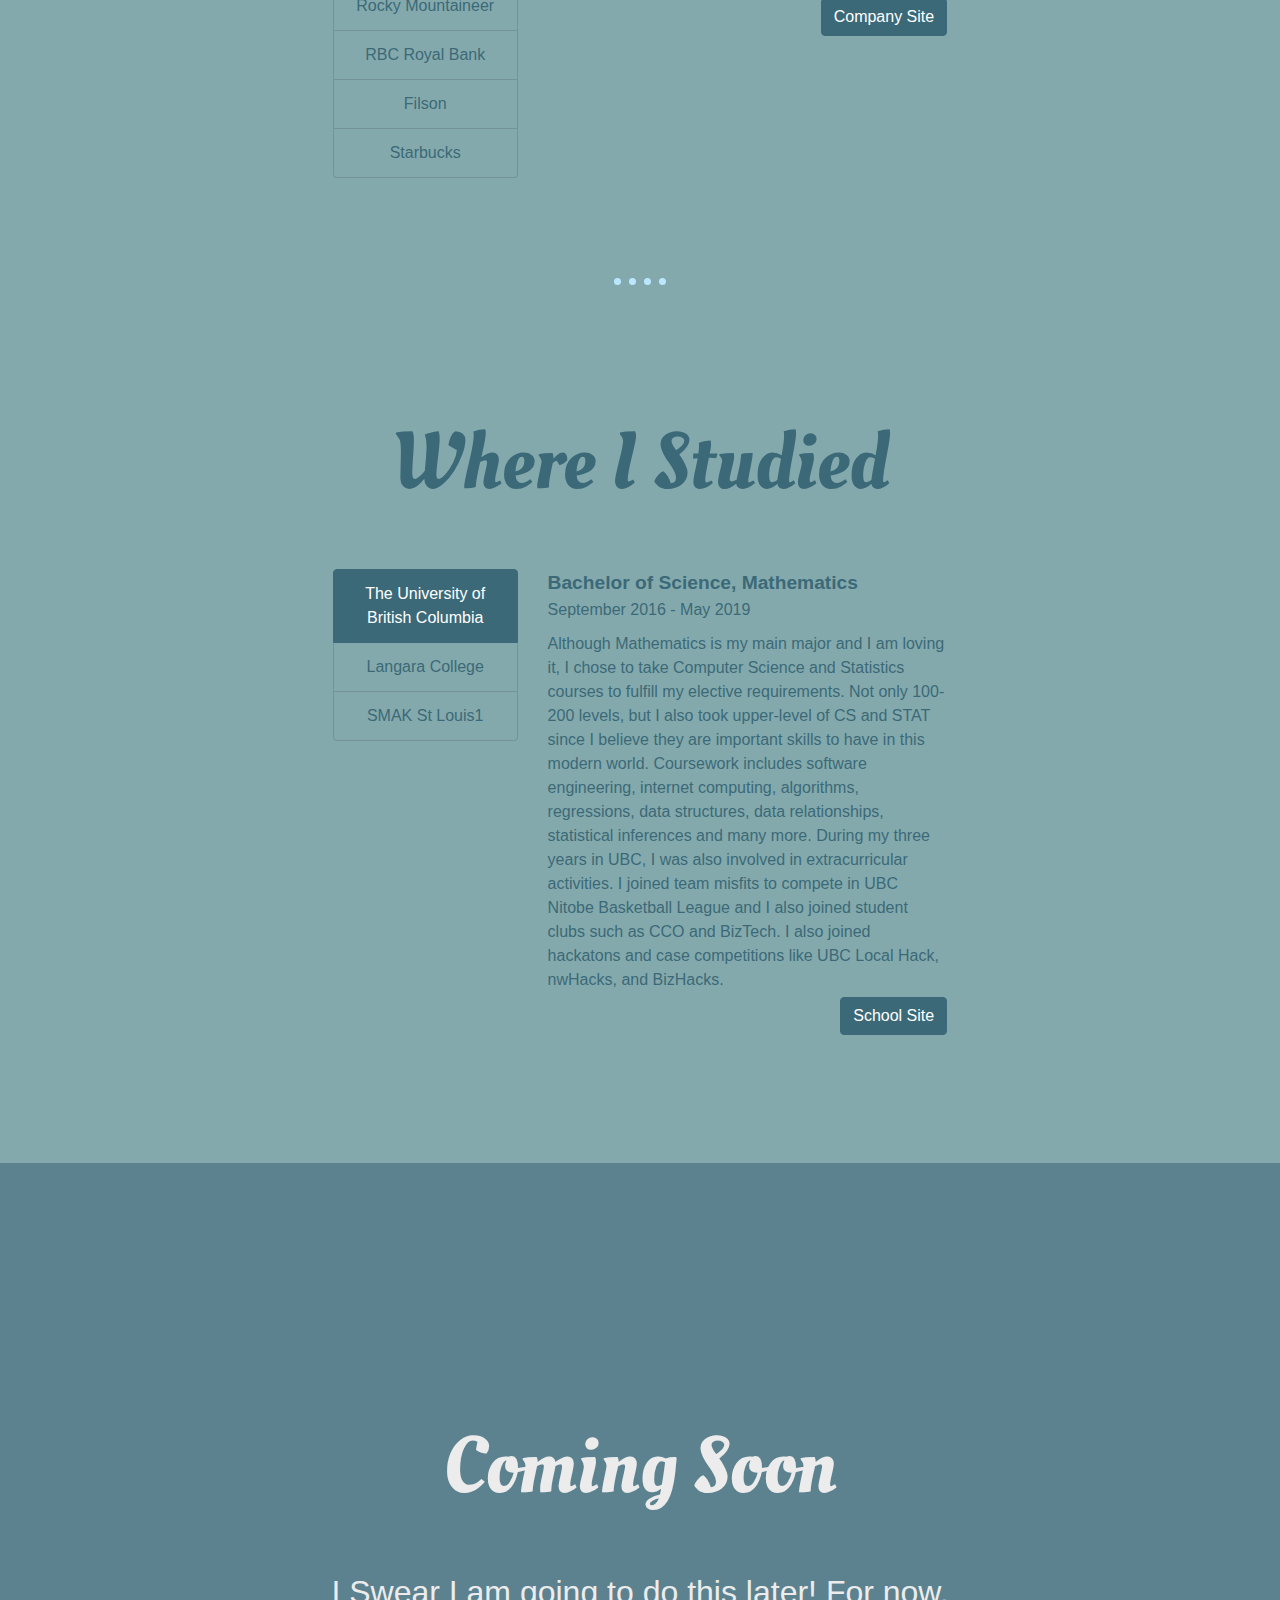
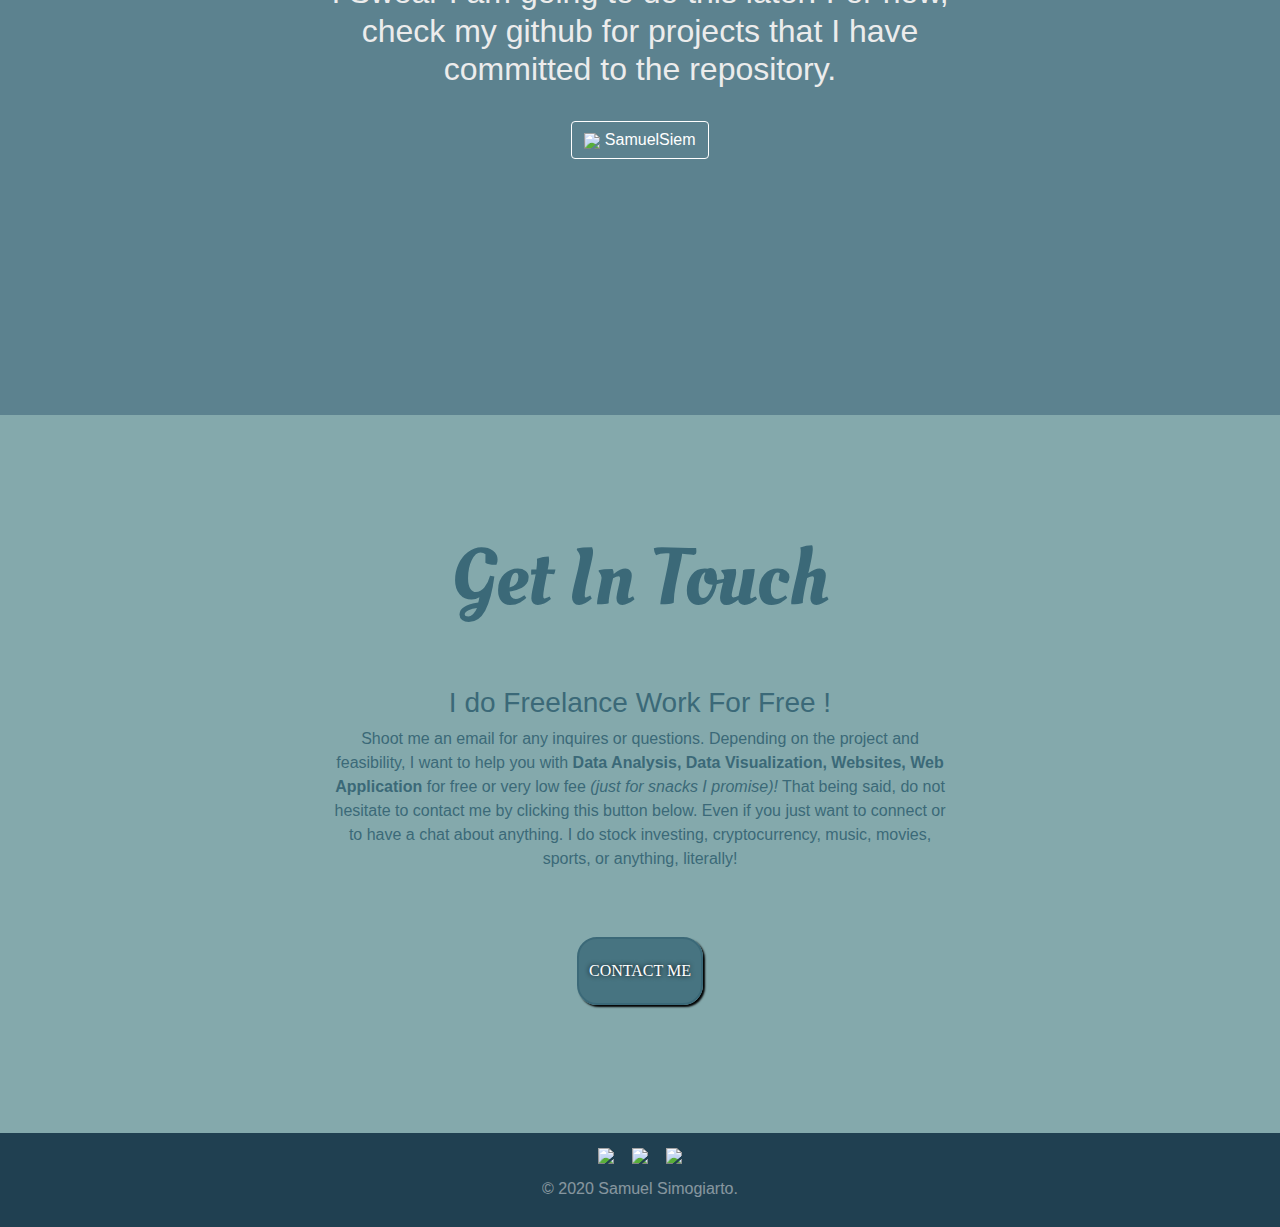
==== commit c338b873: "Update Job Desc" ====
--- a/index.html
+++ b/index.html
@@ -112,19 +112,17 @@
           <div class="tab-pane fade show active" id="list-BBY" role="tabpanel" aria-labelledby="list-home-BBY">
             <p class="job-title">Data Analyst II</p>
             <p class="time">December 2021 - <em>present</em></p>
-            <p class="job-desc">My main job is as an ad-hoc business support. I work closely with multiple stakeholders in multiple departments. Gather data and analysis to answer business questions and to solve business problems. In addition, my secondary tasks is
-              to monitor and respond requests that comes into Analytics inbox as well as distributing outside sales customer report in monthly basis.</p>
-            <p class="tech tech-work"><strong>Tech Stack:</strong> Python, PowerBI, Excel
+            <p class="job-desc">I am embedded in E-Commerce Operation and BI family. Currently focusing in text-analysis.</p>
+            <p class="tech tech-work"><strong>Tech Stack:</strong> Python, PowerBI, Excel, PLSQL, Azure, NLP
               <br>
               <a href="https://www.bestbuy.ca"> <button class="btn btn-info" type="button" name="button">Company Site</button> </a>
             </p>
           </div>
           <div class="tab-pane fade" id="list-SOF" role="tabpanel" aria-labelledby="list-home-SOF">
-            <p class="job-title">Reporting & Viz Specialist --> Data Analyst 1 --> Data Analyst 2</p>
+            <p class="job-title">Reporting & Viz Specialist - Data Analyst 1 - Data Analyst 2</p>
             <p class="time">October 2020 - <em>November 2021</em></p>
-            <p class="job-desc">My main job is as an ad-hoc business support. I work closely with multiple stakeholders in multiple departments. Gather data and analysis to answer business questions and to solve business problems. In addition, my secondary tasks is
-              to monitor and respond requests that comes into Analytics inbox as well as distributing outside sales customer report in monthly basis.</p>
-            <p class="tech tech-work"><strong>Tech Stack:</strong> Python, PowerBI, Excel
+            <p class="job-desc">During my employment with Save On Foods, I am proud that I have been promoted twice in the span of just 14 months. I started my journey as a Reporting and Visualization Specialist who oversaw enterprise's reportings and dashboardings. This includes PowerBI and Qlikview Dashboards that being used by everyone in the business as well as recurring email reporting (daily/weekly/monthly/quarterly) that is produced by Qlikview nPrint. When I saw oversaw, it includes: maintaining and improving dashboard and report run times and bug fixes, automating manual works, and engineering new report and dashboard. Then, as a data analyst, while still supporting and training new hires in the Visualization team as well as owning some of the dashboards, I am focues more in Merchandising and E-Commerce Operation department. Helping them with data analysis using Python and Excel. As a data analysis, not only I provided hindsight on what happened in the past, but I also helped the business understanding and providing insight on how and why they happened. I led a million dollars worth of a project and helped built a PowerBI Dashboaord that the executives of The Pattison Food Group could self-served.</p>
+            <p class="tech tech-work"><strong>Tech Stack:</strong> Python, PowerBI, Qlikview, Excel, Databricks, PLSQL, Azure
               <br>
               <a href="https://www.saveonfoods.com"> <button class="btn btn-info" type="button" name="button">Company Site</button> </a>
             </p>
@@ -132,9 +130,8 @@
           <div class="tab-pane fade" id="list-RO" role="tabpanel" aria-labelledby="list-home-RO">
             <p class="job-title">Supply Chain Data Analyst</p>
             <p class="time">September 2020 - <em>October 2020</em></p>
-            <p class="job-desc">My main job is as an ad-hoc business support. I work closely with multiple stakeholders in multiple departments. Gather data and analysis to answer business questions and to solve business problems. In addition, my secondary tasks is
-              to monitor and respond requests that comes into Analytics inbox as well as distributing outside sales customer report in monthly basis.</p>
-            <p class="tech tech-work"><strong>Tech Stack:</strong> Python, PowerBI, Excel
+            <p class="job-desc">I worked at Rubicon on contract for a short period of time. I oversaw the reporting, analysis, and forecasting of the inventory and crop planning. In this short period of time, I learned a lot about Supply Chain and Inventory Management. I am proud to say that eventhough it's just a short period of employment, I have contributed much to the company.I created and developed a Business Crop Planning Tool by performing data analysis and forecasting. Using mathematical model, I improved the accuracy of forecasting the production of crops for the following year and allowed the President and team to have careful demand planning and budget planning for the year 2021. I also maintained consistency and good supply chain’s data to avoid discrepancies within inventory and help improve the monthly inventory count speed and accuracy from 2 business days to just 1 business day and allow production to resume sooner.</p>
+            <p class="tech tech-work"><strong>Tech Stack:</strong> Python, PowerBI, Excel, Excel VBA, Power Query
               <br>
               <a href="https://www.rubiconorganics.com"> <button class="btn btn-info" type="button" name="button">Company Site</button> </a>
             </p>
